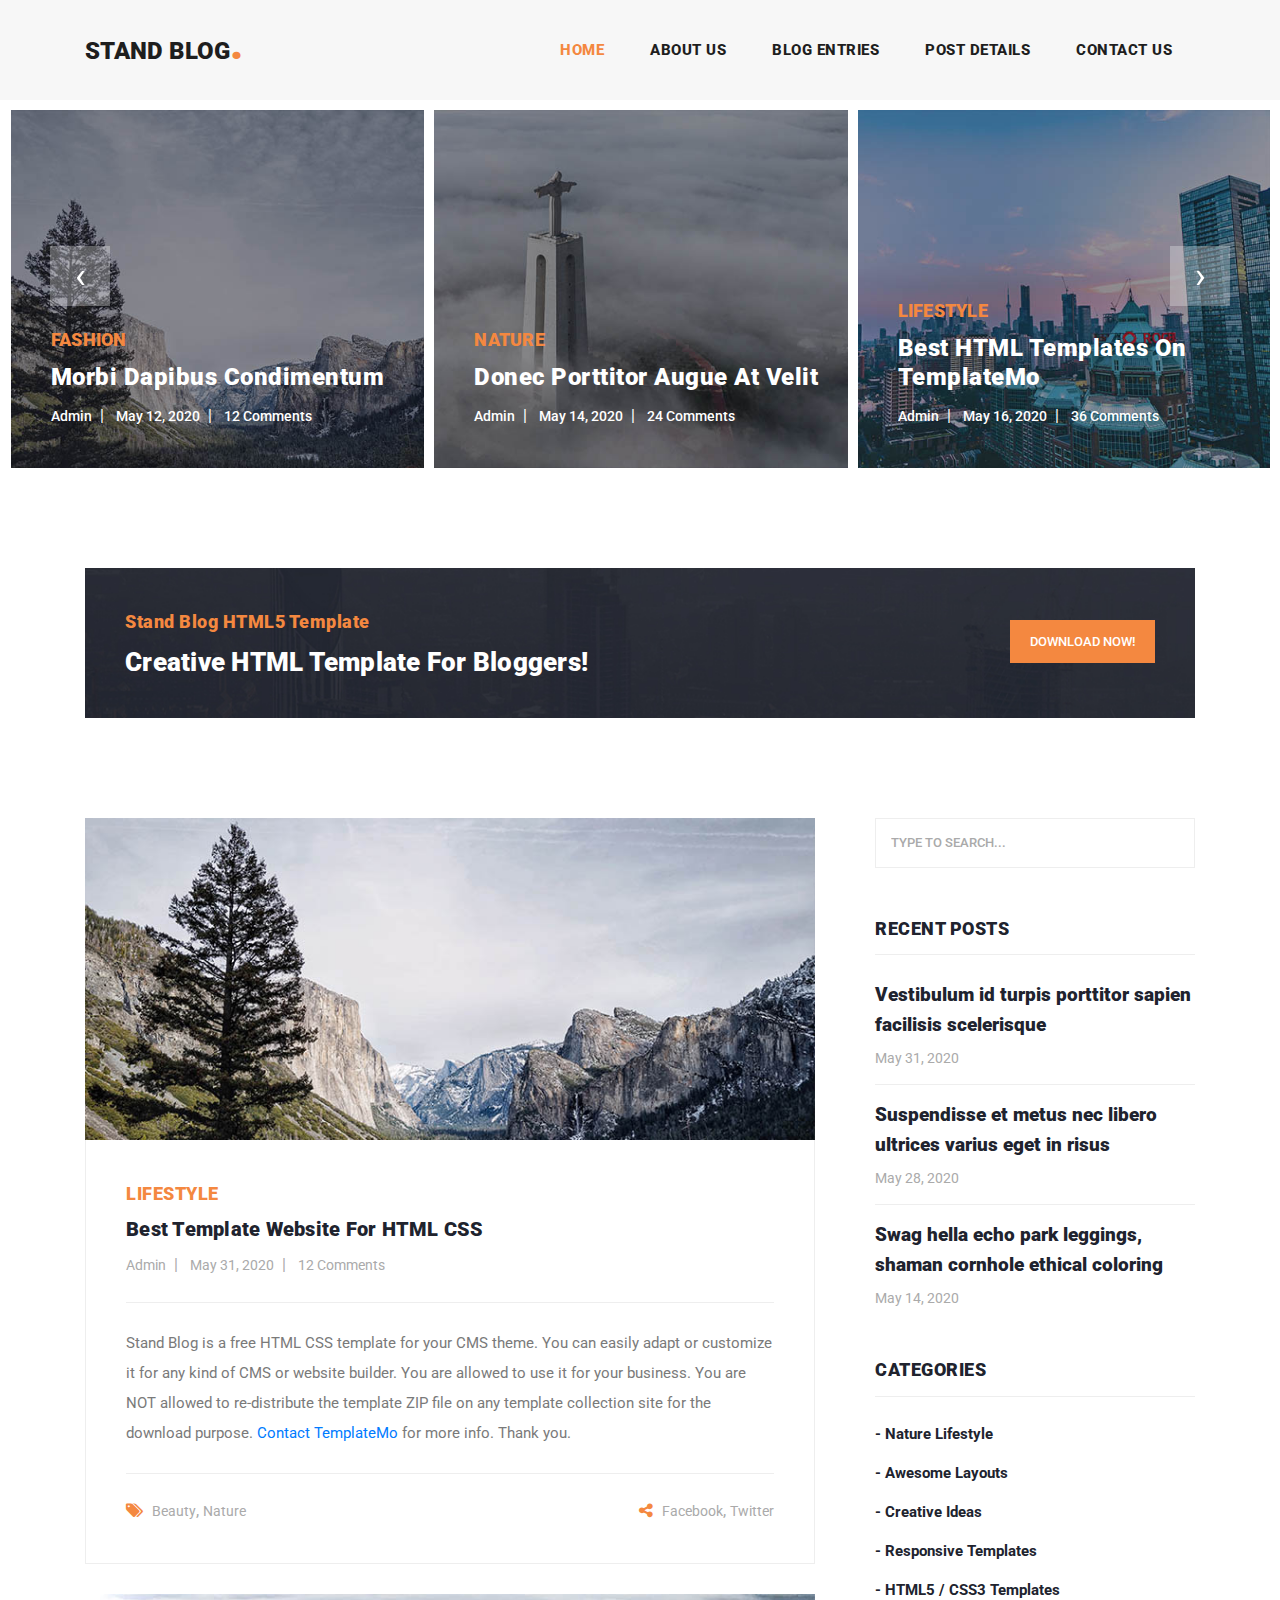
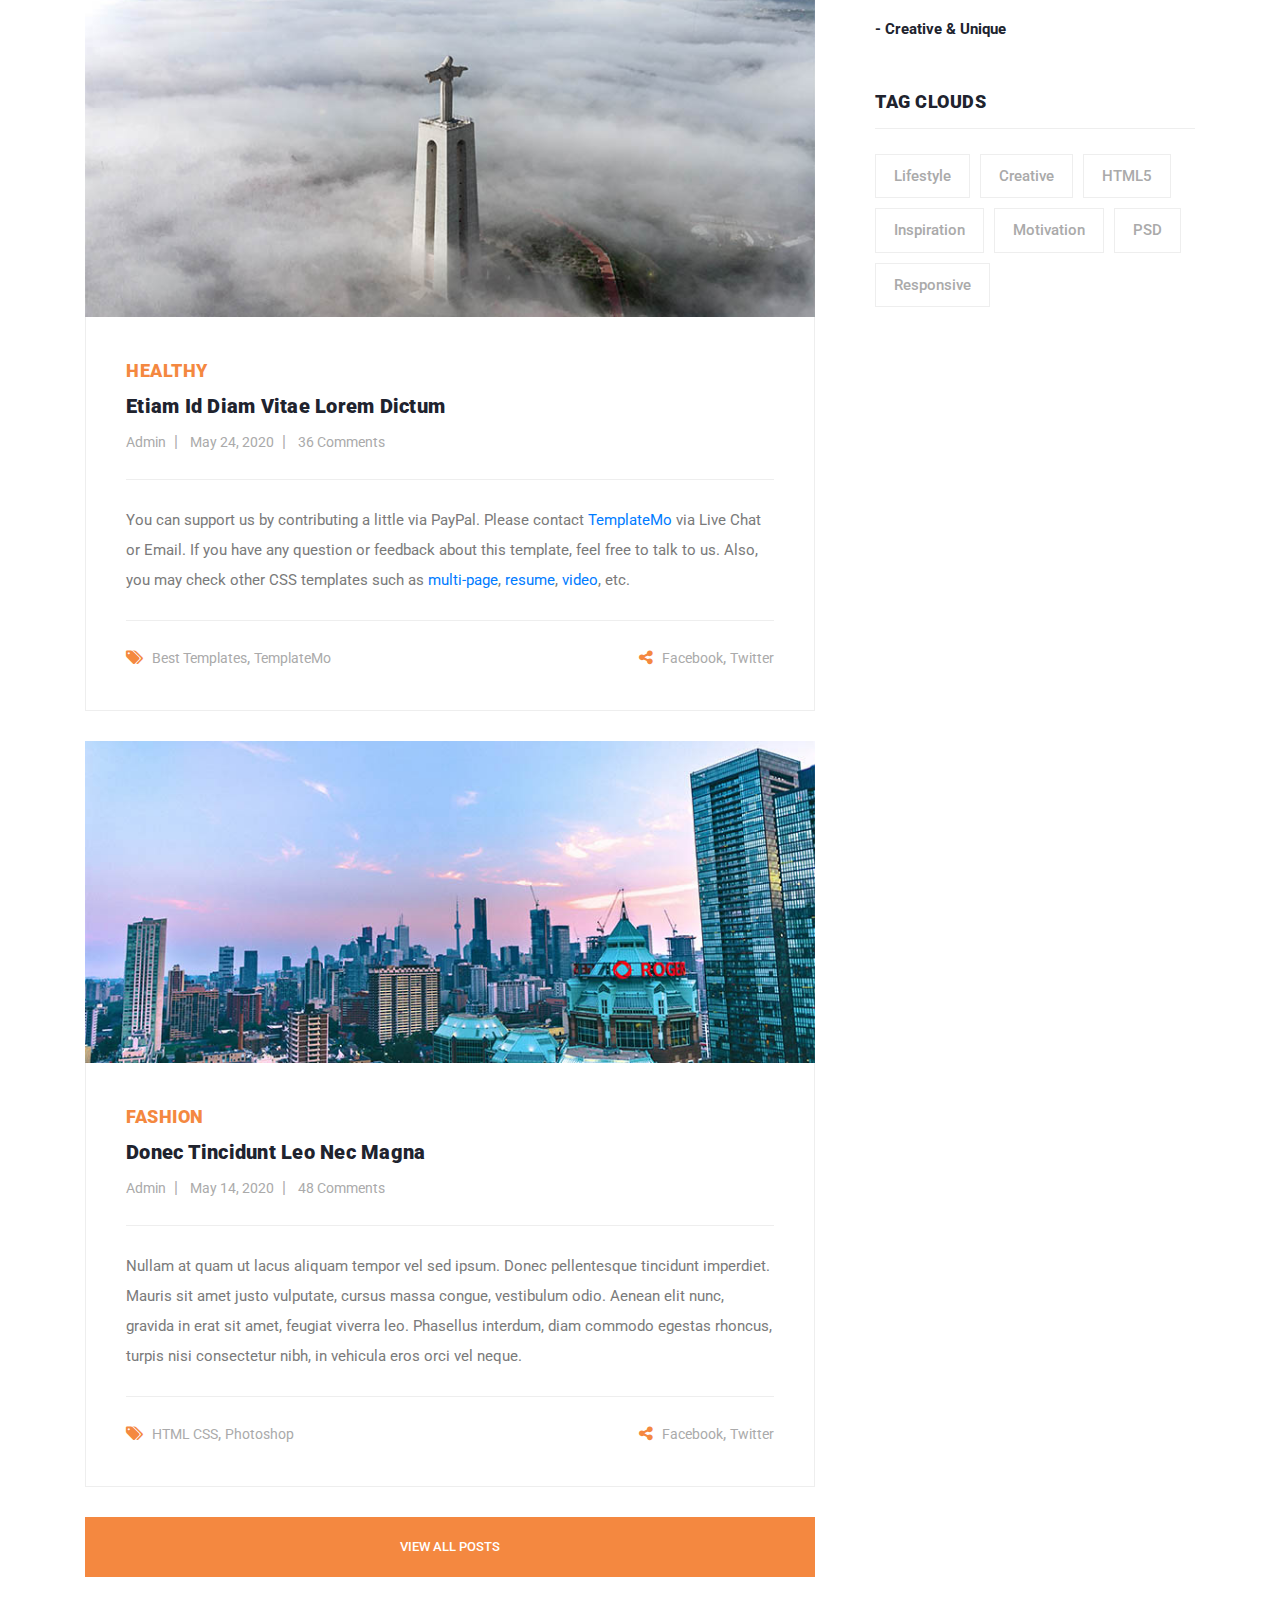
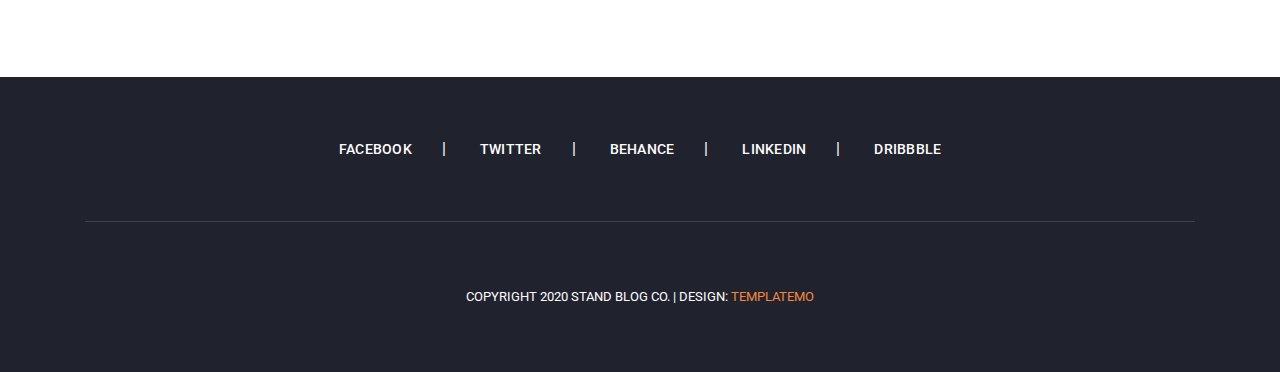
==== index.html @ 7b165187 "templates de base" ====
<!DOCTYPE html>
<html lang="en">

  <head>

    <meta charset="utf-8">
    <meta name="viewport" content="width=device-width, initial-scale=1, shrink-to-fit=no">
    <meta name="description" content="">
    <meta name="author" content="TemplateMo">
    <link href="https://fonts.googleapis.com/css?family=Roboto:100,100i,300,300i,400,400i,500,500i,700,700i,900,900i&display=swap" rel="stylesheet">

    <title>Stand CSS Blog by TemplateMo</title>

    <!-- Bootstrap core CSS -->
    <link href="vendor/bootstrap/css/bootstrap.min.css" rel="stylesheet">


    <!-- Additional CSS Files -->
    <link rel="stylesheet" href="assets/css/fontawesome.css">
    <link rel="stylesheet" href="assets/css/templatemo-stand-blog.css">
    <link rel="stylesheet" href="assets/css/owl.css">
<!--

TemplateMo 551 Stand Blog

https://templatemo.com/tm-551-stand-blog

-->
  </head>

  <body>

    <!-- ***** Preloader Start ***** -->
    <div id="preloader">
        <div class="jumper">
            <div></div>
            <div></div>
            <div></div>
        </div>
    </div>  
    <!-- ***** Preloader End ***** -->

    <!-- Header -->
    <header class="">
      <nav class="navbar navbar-expand-lg">
        <div class="container">
          <a class="navbar-brand" href="index.html"><h2>Stand Blog<em>.</em></h2></a>
          <button class="navbar-toggler" type="button" data-toggle="collapse" data-target="#navbarResponsive" aria-controls="navbarResponsive" aria-expanded="false" aria-label="Toggle navigation">
            <span class="navbar-toggler-icon"></span>
          </button>
          <div class="collapse navbar-collapse" id="navbarResponsive">
            <ul class="navbar-nav ml-auto">
              <li class="nav-item active">
                <a class="nav-link" href="index.html">Home
                  <span class="sr-only">(current)</span>
                </a>
              </li> 
              <li class="nav-item">
                <a class="nav-link" href="about.html">About Us</a>
              </li>
              <li class="nav-item">
                <a class="nav-link" href="blog.html">Blog Entries</a>
              </li>
              <li class="nav-item">
                <a class="nav-link" href="post-details.html">Post Details</a>
              </li>
              <li class="nav-item">
                <a class="nav-link" href="contact.html">Contact Us</a>
              </li>
            </ul>
          </div>
        </div>
      </nav>
    </header>

    <!-- Page Content -->
    <!-- Banner Starts Here -->
    <div class="main-banner header-text">
      <div class="container-fluid">
        <div class="owl-banner owl-carousel">
          <div class="item">
            <img src="assets/images/banner-item-01.jpg" alt="">
            <div class="item-content">
              <div class="main-content">
                <div class="meta-category">
                  <span>Fashion</span>
                </div>
                <a href="post-details.html"><h4>Morbi dapibus condimentum</h4></a>
                <ul class="post-info">
                  <li><a href="#">Admin</a></li>
                  <li><a href="#">May 12, 2020</a></li>
                  <li><a href="#">12 Comments</a></li>
                </ul>
              </div>
            </div>
          </div>
          <div class="item">
            <img src="assets/images/banner-item-02.jpg" alt="">
            <div class="item-content">
              <div class="main-content">
                <div class="meta-category">
                  <span>Nature</span>
                </div>
                <a href="post-details.html"><h4>Donec porttitor augue at velit</h4></a>
                <ul class="post-info">
                  <li><a href="#">Admin</a></li>
                  <li><a href="#">May 14, 2020</a></li>
                  <li><a href="#">24 Comments</a></li>
                </ul>
              </div>
            </div>
          </div>
          <div class="item">
            <img src="assets/images/banner-item-03.jpg" alt="">
            <div class="item-content">
              <div class="main-content">
                <div class="meta-category">
                  <span>Lifestyle</span>
                </div>
                <a href="post-details.html"><h4>Best HTML Templates on TemplateMo</h4></a>
                <ul class="post-info">
                  <li><a href="#">Admin</a></li>
                  <li><a href="#">May 16, 2020</a></li>
                  <li><a href="#">36 Comments</a></li>
                </ul>
              </div>
            </div>
          </div>
          <div class="item">
            <img src="assets/images/banner-item-04.jpg" alt="">
            <div class="item-content">
              <div class="main-content">
                <div class="meta-category">
                  <span>Fashion</span>
                </div>
                <a href="post-details.html"><h4>Responsive and Mobile Ready Layouts</h4></a>
                <ul class="post-info">
                  <li><a href="#">Admin</a></li>
                  <li><a href="#">May 18, 2020</a></li>
                  <li><a href="#">48 Comments</a></li>
                </ul>
              </div>
            </div>
          </div>
          <div class="item">
            <img src="assets/images/banner-item-05.jpg" alt="">
            <div class="item-content">
              <div class="main-content">
                <div class="meta-category">
                  <span>Nature</span>
                </div>
                <a href="post-details.html"><h4>Cras congue sed augue id ullamcorper</h4></a>
                <ul class="post-info">
                  <li><a href="#">Admin</a></li>
                  <li><a href="#">May 24, 2020</a></li>
                  <li><a href="#">64 Comments</a></li>
                </ul>
              </div>
            </div>
          </div>
          <div class="item">
            <img src="assets/images/banner-item-06.jpg" alt="">
            <div class="item-content">
              <div class="main-content">
                <div class="meta-category">
                  <span>Lifestyle</span>
                </div>
                <a href="post-details.html"><h4>Suspendisse nec aliquet ligula</h4></a>
                <ul class="post-info">
                  <li><a href="#">Admin</a></li>
                  <li><a href="#">May 26, 2020</a></li>
                  <li><a href="#">72 Comments</a></li>
                </ul>
              </div>
            </div>
          </div>
        </div>
      </div>
    </div>
    <!-- Banner Ends Here -->

    <section class="call-to-action">
      <div class="container">
        <div class="row">
          <div class="col-lg-12">
            <div class="main-content">
              <div class="row">
                <div class="col-lg-8">
                  <span>Stand Blog HTML5 Template</span>
                  <h4>Creative HTML Template For Bloggers!</h4>
                </div>
                <div class="col-lg-4">
                  <div class="main-button">
                    <a rel="nofollow" href="https://templatemo.com/tm-551-stand-blog" target="_parent">Download Now!</a>
                  </div>
                </div>
              </div>
            </div>
          </div>
        </div>
      </div>
    </section>


    <section class="blog-posts">
      <div class="container">
        <div class="row">
          <div class="col-lg-8">
            <div class="all-blog-posts">
              <div class="row">
                <div class="col-lg-12">
                  <div class="blog-post">
                    <div class="blog-thumb">
                      <img src="assets/images/blog-post-01.jpg" alt="">
                    </div>
                    <div class="down-content">
                      <span>Lifestyle</span>
                      <a href="post-details.html"><h4>Best Template Website for HTML CSS</h4></a>
                      <ul class="post-info">
                        <li><a href="#">Admin</a></li>
                        <li><a href="#">May 31, 2020</a></li>
                        <li><a href="#">12 Comments</a></li>
                      </ul>
                      <p>Stand Blog is a free HTML CSS template for your CMS theme. You can easily adapt or customize it for any kind of CMS or website builder. You are allowed to use it for your business. You are NOT allowed to re-distribute the template ZIP file on any template collection site for the download purpose. <a rel="nofollow" href="https://templatemo.com/contact" target="_parent">Contact TemplateMo</a> for more info. Thank you.</p>
                      <div class="post-options">
                        <div class="row">
                          <div class="col-6">
                            <ul class="post-tags">
                              <li><i class="fa fa-tags"></i></li>
                              <li><a href="#">Beauty</a>,</li>
                              <li><a href="#">Nature</a></li>
                            </ul>
                          </div>
                          <div class="col-6">
                            <ul class="post-share">
                              <li><i class="fa fa-share-alt"></i></li>
                              <li><a href="#">Facebook</a>,</li>
                              <li><a href="#"> Twitter</a></li>
                            </ul>
                          </div>
                        </div>
                      </div>
                    </div>
                  </div>
                </div>
                <div class="col-lg-12">
                  <div class="blog-post">
                    <div class="blog-thumb">
                      <img src="assets/images/blog-post-02.jpg" alt="">
                    </div>
                    <div class="down-content">
                      <span>Healthy</span>
                      <a href="post-details.html"><h4>Etiam id diam vitae lorem dictum</h4></a>
                      <ul class="post-info">
                        <li><a href="#">Admin</a></li>
                        <li><a href="#">May 24, 2020</a></li>
                        <li><a href="#">36 Comments</a></li>
                      </ul>
                      <p>You can support us by contributing a little via PayPal. Please contact <a rel="nofollow" href="https://templatemo.com/contact" target="_parent">TemplateMo</a> via Live Chat or Email. If you have any question or feedback about this template, feel free to talk to us. Also, you may check other CSS templates such as <a rel="nofollow" href="https://templatemo.com/tag/multi-page" target="_parent">multi-page</a>, <a rel="nofollow" href="https://templatemo.com/tag/resume" target="_parent">resume</a>, <a rel="nofollow" href="https://templatemo.com/tag/video" target="_parent">video</a>, etc.</p>
                      <div class="post-options">
                        <div class="row">
                          <div class="col-6">
                            <ul class="post-tags">
                              <li><i class="fa fa-tags"></i></li>
                              <li><a href="#">Best Templates</a>,</li>
                              <li><a href="#">TemplateMo</a></li>
                            </ul>
                          </div>
                          <div class="col-6">
                            <ul class="post-share">
                              <li><i class="fa fa-share-alt"></i></li>
                              <li><a href="#">Facebook</a>,</li>
                              <li><a href="#">Twitter</a></li>
                            </ul>
                          </div>
                        </div>
                      </div>
                    </div>
                  </div>
                </div>
                <div class="col-lg-12">
                  <div class="blog-post">
                    <div class="blog-thumb">
                      <img src="assets/images/blog-post-03.jpg" alt="">
                    </div>
                    <div class="down-content">
                      <span>Fashion</span>
                      <a href="post-details.html"><h4>Donec tincidunt leo nec magna</h4></a>
                      <ul class="post-info">
                        <li><a href="#">Admin</a></li>
                        <li><a href="#">May 14, 2020</a></li>
                        <li><a href="#">48 Comments</a></li>
                      </ul>
                      <p>Nullam at quam ut lacus aliquam tempor vel sed ipsum. Donec pellentesque tincidunt imperdiet. Mauris sit amet justo vulputate, cursus massa congue, vestibulum odio. Aenean elit nunc, gravida in erat sit amet, feugiat viverra leo. Phasellus interdum, diam commodo egestas rhoncus, turpis nisi consectetur nibh, in vehicula eros orci vel neque.</p>
                      <div class="post-options">
                        <div class="row">
                          <div class="col-6">
                            <ul class="post-tags">
                              <li><i class="fa fa-tags"></i></li>
                              <li><a href="#">HTML CSS</a>,</li>
                              <li><a href="#">Photoshop</a></li>
                            </ul>
                          </div>
                          <div class="col-6">
                            <ul class="post-share">
                              <li><i class="fa fa-share-alt"></i></li>
                              <li><a href="#">Facebook</a>,</li>
                              <li><a href="#">Twitter</a></li>
                            </ul>
                          </div>
                        </div>
                      </div>
                    </div>
                  </div>
                </div>
                <div class="col-lg-12">
                  <div class="main-button">
                    <a href="blog.html">View All Posts</a>
                  </div>
                </div>
              </div>
            </div>
          </div>
          <div class="col-lg-4">
            <div class="sidebar">
              <div class="row">
                <div class="col-lg-12">
                  <div class="sidebar-item search">
                    <form id="search_form" name="gs" method="GET" action="#">
                      <input type="text" name="q" class="searchText" placeholder="type to search..." autocomplete="on">
                    </form>
                  </div>
                </div>
                <div class="col-lg-12">
                  <div class="sidebar-item recent-posts">
                    <div class="sidebar-heading">
                      <h2>Recent Posts</h2>
                    </div>
                    <div class="content">
                      <ul>
                        <li><a href="post-details.html">
                          <h5>Vestibulum id turpis porttitor sapien facilisis scelerisque</h5>
                          <span>May 31, 2020</span>
                        </a></li>
                        <li><a href="post-details.html">
                          <h5>Suspendisse et metus nec libero ultrices varius eget in risus</h5>
                          <span>May 28, 2020</span>
                        </a></li>
                        <li><a href="post-details.html">
                          <h5>Swag hella echo park leggings, shaman cornhole ethical coloring</h5>
                          <span>May 14, 2020</span>
                        </a></li>
                      </ul>
                    </div>
                  </div>
                </div>
                <div class="col-lg-12">
                  <div class="sidebar-item categories">
                    <div class="sidebar-heading">
                      <h2>Categories</h2>
                    </div>
                    <div class="content">
                      <ul>
                        <li><a href="#">- Nature Lifestyle</a></li>
                        <li><a href="#">- Awesome Layouts</a></li>
                        <li><a href="#">- Creative Ideas</a></li>
                        <li><a href="#">- Responsive Templates</a></li>
                        <li><a href="#">- HTML5 / CSS3 Templates</a></li>
                        <li><a href="#">- Creative &amp; Unique</a></li>
                      </ul>
                    </div>
                  </div>
                </div>
                <div class="col-lg-12">
                  <div class="sidebar-item tags">
                    <div class="sidebar-heading">
                      <h2>Tag Clouds</h2>
                    </div>
                    <div class="content">
                      <ul>
                        <li><a href="#">Lifestyle</a></li>
                        <li><a href="#">Creative</a></li>
                        <li><a href="#">HTML5</a></li>
                        <li><a href="#">Inspiration</a></li>
                        <li><a href="#">Motivation</a></li>
                        <li><a href="#">PSD</a></li>
                        <li><a href="#">Responsive</a></li>
                      </ul>
                    </div>
                  </div>
                </div>
              </div>
            </div>
          </div>
        </div>
      </div>
    </section>

    
    <footer>
      <div class="container">
        <div class="row">
          <div class="col-lg-12">
            <ul class="social-icons">
              <li><a href="#">Facebook</a></li>
              <li><a href="#">Twitter</a></li>
              <li><a href="#">Behance</a></li>
              <li><a href="#">Linkedin</a></li>
              <li><a href="#">Dribbble</a></li>
            </ul>
          </div>
          <div class="col-lg-12">
            <div class="copyright-text">
              <p>Copyright 2020 Stand Blog Co.
                    
                 | Design: <a rel="nofollow" href="https://templatemo.com" target="_parent">TemplateMo</a></p>
            </div>
          </div>
        </div>
      </div>
    </footer>

    <!-- Bootstrap core JavaScript -->
    <script src="vendor/jquery/jquery.min.js"></script>
    <script src="vendor/bootstrap/js/bootstrap.bundle.min.js"></script>

    <!-- Additional Scripts -->
    <script src="assets/js/custom.js"></script>
    <script src="assets/js/owl.js"></script>
    <script src="assets/js/slick.js"></script>
    <script src="assets/js/isotope.js"></script>
    <script src="assets/js/accordions.js"></script>

    <script language = "text/Javascript"> 
      cleared[0] = cleared[1] = cleared[2] = 0; //set a cleared flag for each field
      function clearField(t){                   //declaring the array outside of the
      if(! cleared[t.id]){                      // function makes it static and global
          cleared[t.id] = 1;  // you could use true and false, but that's more typing
          t.value='';         // with more chance of typos
          t.style.color='#fff';
          }
      }
    </script>

  </body>
</html>
---- assets/css/templatemo-stand-blog.css ----
/* 

TemplateMo 551 Stand Blog

https://templatemo.com/tm-551-stand-blog

*/

body {
  font-family: 'Roboto', sans-serif;
  overflow-x: hidden;
  text-rendering: optimizeLegibility;
  -webkit-font-smoothing: antialiased;
  -moz-osx-font-smoothing: grayscale;
}
p {
	margin-bottom: 0px;
	font-size: 15px;
	font-weight: 400;
	color: #7a7a7a;
	line-height: 30px;
}
a {
	text-decoration: none!important;
}
ul {
	padding: 0;
	margin: 0;
	list-style: none;
}

h1,h2,h3,h4,h5,h6 {
	margin: 0px;
}

.main-button a {
	display: inline-block;
	background-color: #f48840;
	color: #fff;
	font-size: 13px;
	font-weight: 500;
	padding: 12px 20px;
	text-transform: uppercase;
	transition: all .3s;
}

.main-button a:hover {
	background-color: #fb9857;
}

.heading-page {
	padding-top: 110px;
}

.page-heading {
	margin: 0px 10px;
	padding: 120px 0px;
	text-align: left;
	background-position: center center;
	background-repeat: no-repeat;
	background-size: cover;
	background-image: url(../images/heading-bg.jpg);
}

.page-heading .text-content h4 {
	color: #f48840;
	font-size: 18px;
	text-transform: uppercase;
	font-weight: 900;
	letter-spacing: 0.5px;
	margin-bottom: 15px;
}

.page-heading .text-content h2 {
	color: #fff;
	font-size: 36px;
	font-weight: 700;
	text-transform: uppercase;
	letter-spacing: 0.5px;
}

#preloader {
  overflow: hidden;
  background: #f48840;
  left: 0;
  right: 0;
  top: 0;
  bottom: 0;
  position: fixed;
  z-index: 9999999;
  color: #fff;
}

#preloader .jumper {
  left: 0;
  top: 0;
  right: 0;
  bottom: 0;
  display: block;
  position: absolute;
  margin: auto;
  width: 50px;
  height: 50px;
}

#preloader .jumper > div {
  background-color: #fff;
  width: 10px;
  height: 10px;
  border-radius: 100%;
  -webkit-animation-fill-mode: both;
  animation-fill-mode: both;
  position: absolute;
  opacity: 0;
  width: 50px;
  height: 50px;
  -webkit-animation: jumper 1s 0s linear infinite;
  animation: jumper 1s 0s linear infinite;
}

#preloader .jumper > div:nth-child(2) {
  -webkit-animation-delay: 0.33333s;
  animation-delay: 0.33333s;
}

#preloader .jumper > div:nth-child(3) {
  -webkit-animation-delay: 0.66666s;
  animation-delay: 0.66666s;
}

@-webkit-keyframes jumper {
  0% {
    opacity: 0;
    -webkit-transform: scale(0);
    transform: scale(0);
  }
  5% {
    opacity: 1;
  }
  100% {
    -webkit-transform: scale(1);
    transform: scale(1);
    opacity: 0;
  }
}

@keyframes jumper {
  0% {
    opacity: 0;
    -webkit-transform: scale(0);
    transform: scale(0);
  }
  5% {
    opacity: 1;
  }
  100% {
    opacity: 0;
  }
}


/* Header Style */
header {
	position: absolute;
	z-index: 99999;
	width: 100%;
	height: 100px;
	background-color: #f7f7f7;
	-webkit-transition: all 0.3s ease-in-out 0s;
    -moz-transition: all 0.3s ease-in-out 0s;
    -o-transition: all 0.3s ease-in-out 0s;
    transition: all 0.3s ease-in-out 0s;
}
header .navbar {
	padding: 25px 0px;
}
.background-header .navbar {
	padding: 17px 0px;
}
.background-header {
	top: 0;
	height: 80px;
	position: fixed;
	box-shadow: 0px 1px 10px rgba(0,0,0,0.1);
}
.background-header .navbar-brand h2 {
	color: #121212!important;
}
.background-header .navbar-nav a.nav-link {
	color: #1e1e1e!important;
}
.background-header .navbar-nav .nav-link:hover,
.background-header .navbar-nav .active>.nav-link,
.background-header .navbar-nav .nav-link.active,
.background-header .navbar-nav .nav-link.show,
.background-header .navbar-nav .show>.nav-link {
	color: #f48840!important;
}
.navbar .navbar-brand {
	float: 	left;
	margin-top: -12px;
	outline: none;
}
.navbar .navbar-brand h2 {
	color: #1e1e1e;
	text-transform: uppercase;
	font-size: 24px;
	font-weight: 900;
	-webkit-transition: all .3s ease 0s;
    -moz-transition: all .3s ease 0s;
    -o-transition: all .3s ease 0s;
    transition: all .3s ease 0s;
}
.navbar .navbar-brand h2 em {
	font-size: 44px;
	font-style: normal;
	color: #f48840;
}
#navbarResponsive {
	z-index: 999;
}
.navbar-collapse {
	text-align: center;
}
.navbar .navbar-nav .nav-item {
	margin: 0px 15px;
}
.navbar .navbar-nav a.nav-link {
	text-transform: capitalize;
	font-size: 15px;
	font-weight: 800;
	text-transform: uppercase;
	letter-spacing: 0.5px;
	color: #1e1e1e;
	transition: all 0.3s;
}
.navbar .navbar-nav .nav-link:hover,
.navbar .navbar-nav .active>.nav-link,
.navbar .navbar-nav .nav-link.active,
.navbar .navbar-nav .nav-link.show,
.navbar .navbar-nav .show>.nav-link {
	color: #f48840;
}
.navbar .navbar-toggler-icon {
	background-image: none;
}
.navbar .navbar-toggler {
	border-color: #fff;
	background-color: #f48840;	
	height: 46px;
	outline: none;
	border-radius: 0px;
	position: absolute;
	right: 30px;
	top: 25px;
}
.navbar .navbar-toggler-icon:after {
	content: '\f0c9';
	color: #fff;
	font-size: 18px;
	line-height: 30px;
	font-family: 'FontAwesome';
}



/* Banner Style */
.main-banner .container-fluid {
	padding: 0px 10px;
	margin-bottom: -24px;
}
.owl-banner {
	padding-top: 110px;
}

.owl-banner .item {
	position: relative;
}

.owl-banner .item .item-content {
	position: absolute;
	bottom: 40px;
	left: 40px;
}

.owl-banner .item .item-content .meta-category span {
	color: #f48840;
	font-size: 18px;
	text-transform: uppercase;
	font-weight: 900;
	letter-spacing: 0.25px;
}

.owl-banner .item .item-content h4 {
	font-size: 24px;
	font-weight: 900;
	color: #fff;
	letter-spacing: 0.5px;
	text-transform: capitalize;
	margin: 10px 0px 12px 0px;
}

.owl-banner .item .item-content ul li {
	display: inline-block;
	margin-right: 8px;
}

.owl-banner .item .item-content ul li:after {
	content: '|';
	color: #fff;
	margin-left: 8px;
}

.owl-banner .item .item-content ul li:last-child::after {
	display: none;
}

.owl-banner .item .item-content ul li a {
	font-size: 14px;
	color: #fff;
	font-weight: 500;
	transition: all .3s;
}

.owl-banner .item .item-content ul li a:hover {
	color: #f48840;
}

.owl-banner .owl-nav {
	position: absolute;
	top: 50%;
	width: 100%;
}

.owl-banner .owl-nav .owl-prev {
	position: absolute;
	left: 40px;
}

.owl-banner .owl-nav .owl-next {
	position: absolute;
	right: 40px;
}

.owl-banner .owl-nav button {
	outline: none;
}

.owl-banner .owl-nav button span {
	color: #fff;
	font-size: 36px;
	width: 60px;
	height: 60px;
	display: inline-block;
	text-align: center;
	line-height: 60px;
	background-color: rgba(250,250,250,0.3);
}


/* Call To Action */

.call-to-action {
	margin-top: 100px;
}

.call-to-action .main-content {
	padding: 40px;
	background-image: url(../images/cta-bg.jpg);
	background-position: center center;
	background-repeat: no-repeat;
	background-size: cover;
}

.call-to-action .main-content span {
	color: #f48840;
	font-size: 18px;
	font-weight: 900;
	letter-spacing: 0.5px;
}

.call-to-action .main-content h4 {
	margin-bottom: 0px;
	margin-top: 12px;
	color: #fff;
	font-size: 26px;
	font-weight: 900;
	letter-spacing: 0.25px;
}

.call-to-action .main-content .main-button {
	text-align: right;
	margin-top: 12px;
}



/* Blog Posts */

.blog-posts {
	margin-top: 100px;
}

.blog-posts .blog-post {
	margin-bottom: 30px;
}

.blog-posts .blog-thumb img {
	width: 100%;
	overflow: hidden;
}

.blog-posts .down-content {
	padding: 40px;
	border-right: 1px solid #eee;
	border-left: 1px solid #eee;
	border-bottom: 1px solid #eee;
}

.blog-posts .down-content span {
	font-size: 18px;
	text-transform: uppercase;
	letter-spacing: 0.5px;
	font-weight: 900;
	color: #f48840;
}

.blog-posts .down-content h4 {
	font-size: 24px;
	text-transform: capitalize;
	letter-spacing: 0.5px;
	font-weight: 900;
	color: #20232e;
	margin: 10px 0px 12px 0px;
}

.blog-posts .down-content ul.post-info li {
	display: inline-block;
	margin-right: 8px;
}

.blog-posts .down-content ul.post-info li:after {
	content: '|';
	color: #aaa;
	margin-left: 8px;
}

.blog-posts .down-content h4 {
	font-size: 20px;
	letter-spacing: 0.25px;
}

.grid-system .down-content ul.post-info li {
	margin-right: 3px;
}

.grid-system .down-content ul.post-info li:after {
	margin-left: 5px;
}

.blog-posts .down-content ul.post-info li:last-child::after {
	display: none;
}

.blog-posts .down-content ul.post-info li a {
	font-size: 14px;
	color: #aaa;
	font-weight: 400;
	transition: all .3s;
}

.blog-posts .down-content ul.post-info li a:hover {
	color: #f48840;
}

.blog-posts .down-content p {
	padding: 25px 0px;
	margin: 25px 0px;
	border-top: 1px solid #eee;
	border-bottom: 1px solid #eee;
}

.blog-posts .down-content ul.post-share {
	text-align: right;
}

.blog-posts .down-content ul.post-tags li,
.blog-posts .down-content ul.post-share li {
	display: inline-block;
}

.blog-posts .down-content ul.post-tags li:first-child i,
.blog-posts .down-content ul.post-share li:first-child i {
	color: #f48840;
	margin-right: 5px;
}

.blog-posts .down-content ul.post-tags li,
.blog-posts .down-content ul.post-share li {
	color: #aaa;
}

.blog-posts .down-content ul.post-tags li a,
.blog-posts .down-content ul.post-share li a {
	font-size: 14px;
	color: #aaa;
	font-weight: 400;
	transition: all .3s;
}

.blog-posts .down-content ul.post-tags li a:hover,
.blog-posts .down-content ul.post-share li a:hover {
	color: #f48840;
}

.blog-posts .main-button a {
	height: 60px;
	line-height: 60px;
	padding: 0px;
	width: 100%;
	text-align: center;
}

ul.page-numbers {
	text-align: center;
}

ul.page-numbers li {
	display: inline-block;
	margin: 0px 5px;
}

ul.page-numbers li a {
	width: 50px;
	height: 50px;
	display: inline-block;
	text-align: center;
	line-height: 50px;
	font-size: 15px;
	color: #7a7a7a;
	border: 1px solid #eee;
	font-weight: 500;
	transition: all 0.3s;
}

ul.page-numbers li.active a {
	background-color: #f48840;
	border-color: #f48840;
	color: #fff;
}

ul.page-numbers li a:hover {
	color: #f48840;
}

.blog-posts .sidebar-heading h2 {
	font-size: 18px;
	text-transform: uppercase;
	font-weight: 900;
	letter-spacing: 0.5px;
	color: #20232e;
	border-bottom: 1px solid #eee;
	padding-bottom: 15px;
	margin-bottom: 25px;
}

.blog-posts .comments {
	margin-top: 30px;
}

.blog-posts .comments ul li {
	display: inline-block;
	margin-bottom: 20px;
	padding-bottom: 20px;
	border-bottom: 1px solid #eee;
}

.blog-posts .comments ul li.replied {
	padding-left: 130px;
}

.blog-posts .comments ul li:last-child {
	margin-bottom: 0px;
	padding-bottom: 0px;
	border-bottom: none;
}

.blog-posts .comments ul li .author-thumb {
	display: inline;
	float: left;
}

.blog-posts .comments ul li .author-thumb img {
	max-width: 100px;
	display: inline;
}

.blog-posts .comments ul li .right-content {
	margin-left: 130px;
}

.blog-posts .comments ul li .right-content h4 {
	color: #20232e;
	font-size: 19px;
	font-weight: 900;
	letter-spacing: 0.5px;
}

.blog-posts .comments ul li .right-content h4 span {
	font-size: 14px;
    color: #aaa;
	font-weight: 400;
	letter-spacing: 0.25px;
	margin-left: 20px;
}

.blog-posts .submit-comment {
	margin-top: 60px;
}

.blog-posts .submit-comment input {
	width: 100%;
	height: 46px;
	border: 1px solid #eee;
	font-size: 13px;
	text-transform: uppercase;
	font-weight: 500;
	color: #7a7a7a;
	outline: none;
	padding: 0px 15px;
	margin-bottom: 30px;
}

.blog-posts .submit-comment textarea {
	width: 100%;
	height: 46px;
	border: 1px solid #eee;
	font-size: 13px;
	text-transform: uppercase;
	font-weight: 500;
	color: #7a7a7a;
	outline: none;
	padding: 10px 15px;
	margin-bottom: 30px;
	height: 180px;
	max-height: 220px;
	max-width: 100%;
	min-width: 160px;
}

.blog-posts .submit-comment input::placeholder,
.blog-posts .submit-comment textarea::placeholder {
	color: #aaa;
}

.blog-posts .submit-comment button {
	display: inline-block;
	background-color: #f48840;
	color: #fff;
	font-size: 13px;
	font-weight: 500;
	padding: 12px 20px;
	text-transform: uppercase;
	transition: all .3s;
	border: none;
	outline: none;
}

.blog-posts .submit-comment button:hover {
	background-color: #fb9857;
}

/* Sidebar */

.sidebar {
	margin-left: 30px;
}

.sidebar .sidebar-item {
	margin-top: 50px;
}

.sidebar .search {
	margin-top: 0px;
}

.sidebar .sidebar-heading h2 {
	font-size: 18px;
	text-transform: uppercase;
	font-weight: 900;
	letter-spacing: 0.5px;
	color: #20232e;
	border-bottom: 1px solid #eee;
	padding-bottom: 15px;
	margin-bottom: 25px;
}

.sidebar .search input {
	width: 100%;
	height: 50px;
	border: 1px solid #eee;
	font-size: 13px;
	text-transform: uppercase;
	font-weight: 500;
	color: #7a7a7a;
	outline: none;
	padding: 0px 15px;
}

.sidebar .search input::placeholder {
	color: #aaa;
}

.sidebar .recent-posts ul li {
	margin-bottom: 15px;
	padding-bottom: 15px;
	border-bottom: 1px solid #eee;
}

.sidebar .recent-posts ul li:last-child {
	margin-bottom: 0px;
	padding-bottom: 0px;
	border-bottom: none;
}

.sidebar .recent-posts ul li h5 {
	font-size: 19px;
	font-weight: 900;
	color: #20232e;
	line-height: 30px;
	transition: all 0.3s;
}

.sidebar .recent-posts ul li h5:hover {
	color: #f48840;
}

.sidebar .recent-posts ul li span {
	display: block;
	font-size: 14px;
	color: #aaa;
	margin-top: 8px;
}

.sidebar .categories ul li {
	margin-bottom: 15px;
}

.sidebar .categories ul li:last-child {
	margin-bottom: 0px;
}

.sidebar .categories ul li a {
	font-size: 15px;
	font-weight: 700;
	color: #20232e;
	transition: all .3s;
}

.sidebar .categories ul li a:hover {
	color: #f48840;
}

.sidebar .tags ul li {
	margin-right: 6px;
	display: inline-block;
}

.sidebar .tags ul li {
	margin-bottom: 10px;
}

.sidebar .tags ul li a {
	font-size: 15px;
	font-weight: 500;
	color: #aaa;
	display: inline-block;
	border: 1px solid #eee;
	padding: 10px 18px;
	transition: all .3s;
}

.sidebar .tags ul li a:hover {
	background-color: #f48840;
	border-color: #f48840;
	color: #fff;
}


/* Footer */

footer {
	margin-top: 100px;
	text-align: center;
	background-color: #20232e;
	padding: 60px 0px;
}

footer ul.social-icons {
	padding-bottom: 60px;
	margin-bottom: 60px;
	border-bottom: 1px solid rgba(250,250,250,0.15);
}

footer ul.social-icons li {
	display: inline-block;
	margin-right: 30px;
}

footer ul.social-icons li:after {
	content: "|";
	color: #fff;
	margin-left: 30px;
}

footer ul.social-icons li:last-child {
	margin-right: 0px;
}

footer ul.social-icons li:last-child::after {
	display: none;
}

footer ul.social-icons li a {
	font-size: 14px;
	text-transform: uppercase;
	color: #fff;
	font-weight: 500;
	letter-spacing: 0.25px;
	transition: all .3s;
}

footer ul.social-icons li a:hover {
	color: #f48840;
}

footer p {
	font-size: 13px;
	text-transform: uppercase;
	color: #fff;
}

footer p a {
	color: #f48840;
}

footer p a:hover {
	color: #f48840;
}


/* Contact Form */

.contact-us .down-contact,
.contact-us #map {
	margin-top: 80px;
}

.contact-us .sidebar-heading h2 {
	font-size: 18px;
	text-transform: uppercase;
	font-weight: 900;
	letter-spacing: 0.5px;
	color: #20232e;
	border-bottom: 1px solid #eee;
	padding-bottom: 15px;
	margin-bottom: 25px;
}

.contact-us .contact-form input {
	width: 100%;
	height: 46px;
	border: 1px solid #eee;
	font-size: 13px;
	text-transform: uppercase;
	font-weight: 500;
	color: #7a7a7a;
	outline: none;
	padding: 0px 15px;
	margin-bottom: 30px;
}

.contact-us .contact-form textarea {
	width: 100%;
	height: 46px;
	border: 1px solid #eee;
	font-size: 13px;
	text-transform: uppercase;
	font-weight: 500;
	color: #7a7a7a;
	outline: none;
	padding: 10px 15px;
	margin-bottom: 30px;
	height: 180px;
	max-height: 220px;
	max-width: 100%;
	min-width: 160px;
}

.contact-us .contact-form input::placeholder,
.contact-us .contact-form textarea::placeholder {
	color: #aaa;
}

.contact-us .contact-form button {
	display: inline-block;
	background-color: #f48840;
	color: #fff;
	font-size: 13px;
	font-weight: 500;
	padding: 12px 20px;
	text-transform: uppercase;
	transition: all .3s;
	border: none;
	outline: none;
}

.contact-us .contact-form button:hover {
	background-color: #fb9857;
}

.contact-us .contact-information {
	margin-left: 30px;
}

.contact-us .contact-information ul li {
	margin-bottom: 15px;
	padding-bottom: 15px;
	border-bottom: 1px solid #eee;
}

.contact-us .contact-information ul li:last-child {
	margin-bottom: 0px;
	padding-bottom: 0px;
	border-bottom: none;
}

.contact-us .contact-information ul li h5 {
	font-size: 19px;
	font-weight: 900;
	color: #20232e;
	line-height: 30px;
}

.contact-us .contact-information ul li span {
	display: block;
	font-size: 14px;
	color: #aaa;
	margin-top: 8px;
}


/* About Us */

.about-us {
	margin-top: 100px;
	text-align: center;
}

.about-us img {
	width: 100%;
	overflow: hidden;
}

.about-us p {
	margin: 40px 0px;
	border-bottom: 1px solid #eee;
	padding-bottom: 40px;
}

.about-us ul li {
	display: inline-block;
	margin: 0px 5px;
}

.about-us ul li a {
	width: 40px;
	height: 40px;
	text-align: center;
	line-height: 40px;
	display: inline-block;
	background-color: #212931;
	color: #fff;
	border-radius: 50%;
	transition: all .3s;
}

.about-us ul li a:hover {
	background-color: #f48840;
}


/* Responsive Style */
@media (max-width: 1250px) {
	.owl-banner .owl-nav .owl-prev {
		left: 0px;
	}
	.owl-banner .owl-nav .owl-next {
		right: 0px;
	}
	.owl-banner .owl-nav button span {
		width: 35px;
	}
	.owl-banner .item .item-content .meta-category span {
		font-size: 16px;
	}
	.owl-banner .item .item-content h4 {
		font-size: 20px;
	}
}
@media (max-width: 768px) {
	.owl-banner .owl-nav {
		display: none;
	}
}

@media (max-width: 992px) {
	.navbar .navbar-brand {
		position: absolute;
		left: 30px;
		top: 25px;
	}
	.background-header .navbar-brand,
	.background-header .navbar-toggler {
		top: 15px;
	}
	.navbar .navbar-brand {
		width: auto;
	}
	.navbar:after {
		display: none;
	}
	#navbarResponsive {
	    z-index: 99999;
	    position: absolute;
	    top: 80px;
	    left: 0;
	    width: 100%;
	    text-align: center;
	    background-color: #fff;
	    box-shadow: 0px 10px 10px rgba(0,0,0,0.1);
	}
	.navbar .navbar-nav .nav-item {
		border-bottom: 1px solid #eee;
	}
	.navbar .navbar-nav .nav-item:last-child {
		border-bottom: none;
	}
	.navbar .navbar-nav a.nav-link {
		padding: 15px 0px;
		color: #1e1e1e!important;
	}
	.navbar .navbar-nav .nav-link:hover,
	.navbar .navbar-nav .active>.nav-link,
	.navbar .navbar-nav .nav-link.active,
	.navbar .navbar-nav .nav-link.show,
	.navbar .navbar-nav .show>.nav-link {
		color: #f48840!important;
		border-bottom: none!important;
		padding-bottom: 15px;
	}
	.owl-banner .item .item-content .meta-category span {
		font-size: 18px;
	}
	.owl-banner .item .item-content {
		text-align: center;
		width: 80%;
		left: 50%;
		top: 50%;
		bottom: auto;
		transform: translate(-50%,-50%);
	}
	.owl-banner .item .item-content h4 {
		font-size: 24px;
	}
	.call-to-action {
		text-align: center;
	}
	.call-to-action .main-content .main-button {
		text-align: center;
		margin-top: 30px;
	}
	.sidebar {
		margin-left: 0px;
		margin-top: 60px;
		padding-top: 60px;
		border-top: 3px solid #f7f7f7;
	}
	.contact-us .contact-information {
		margin-left: 0px;
		margin-top: 60px;
	}
}
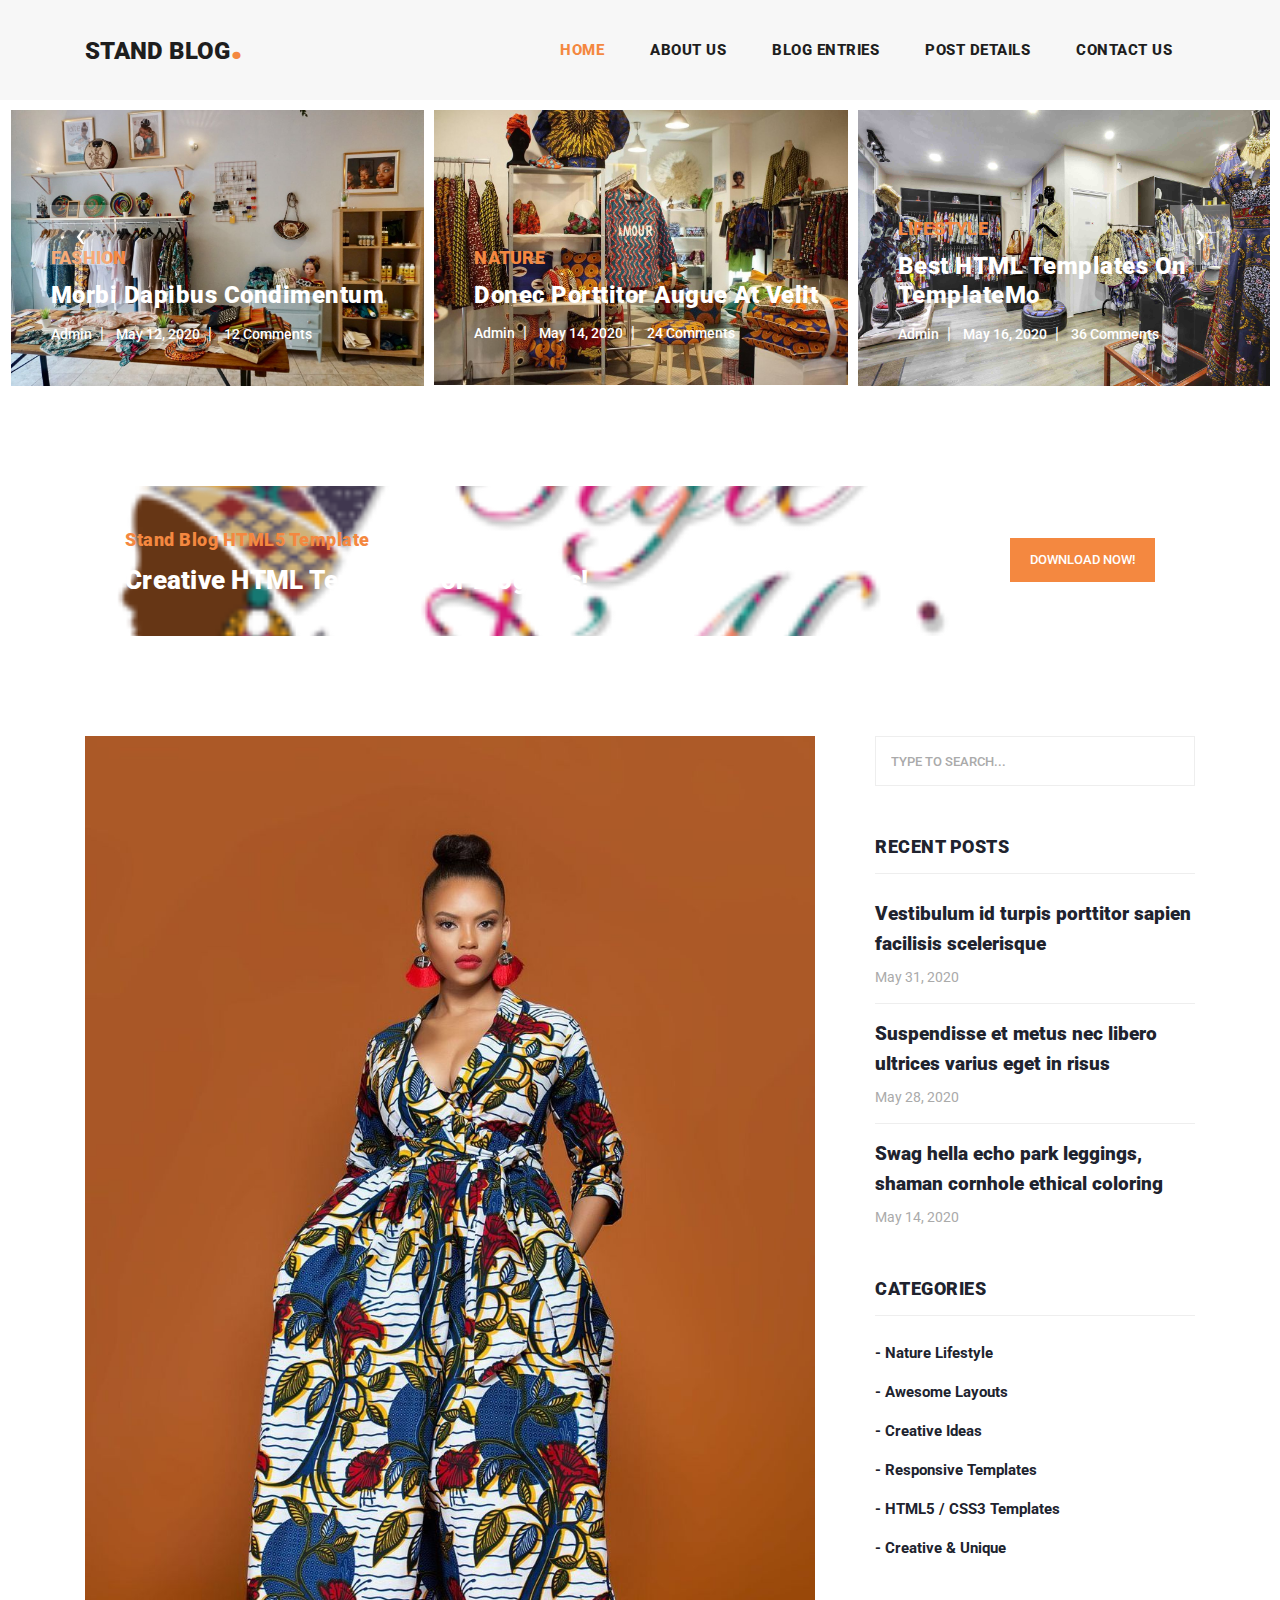
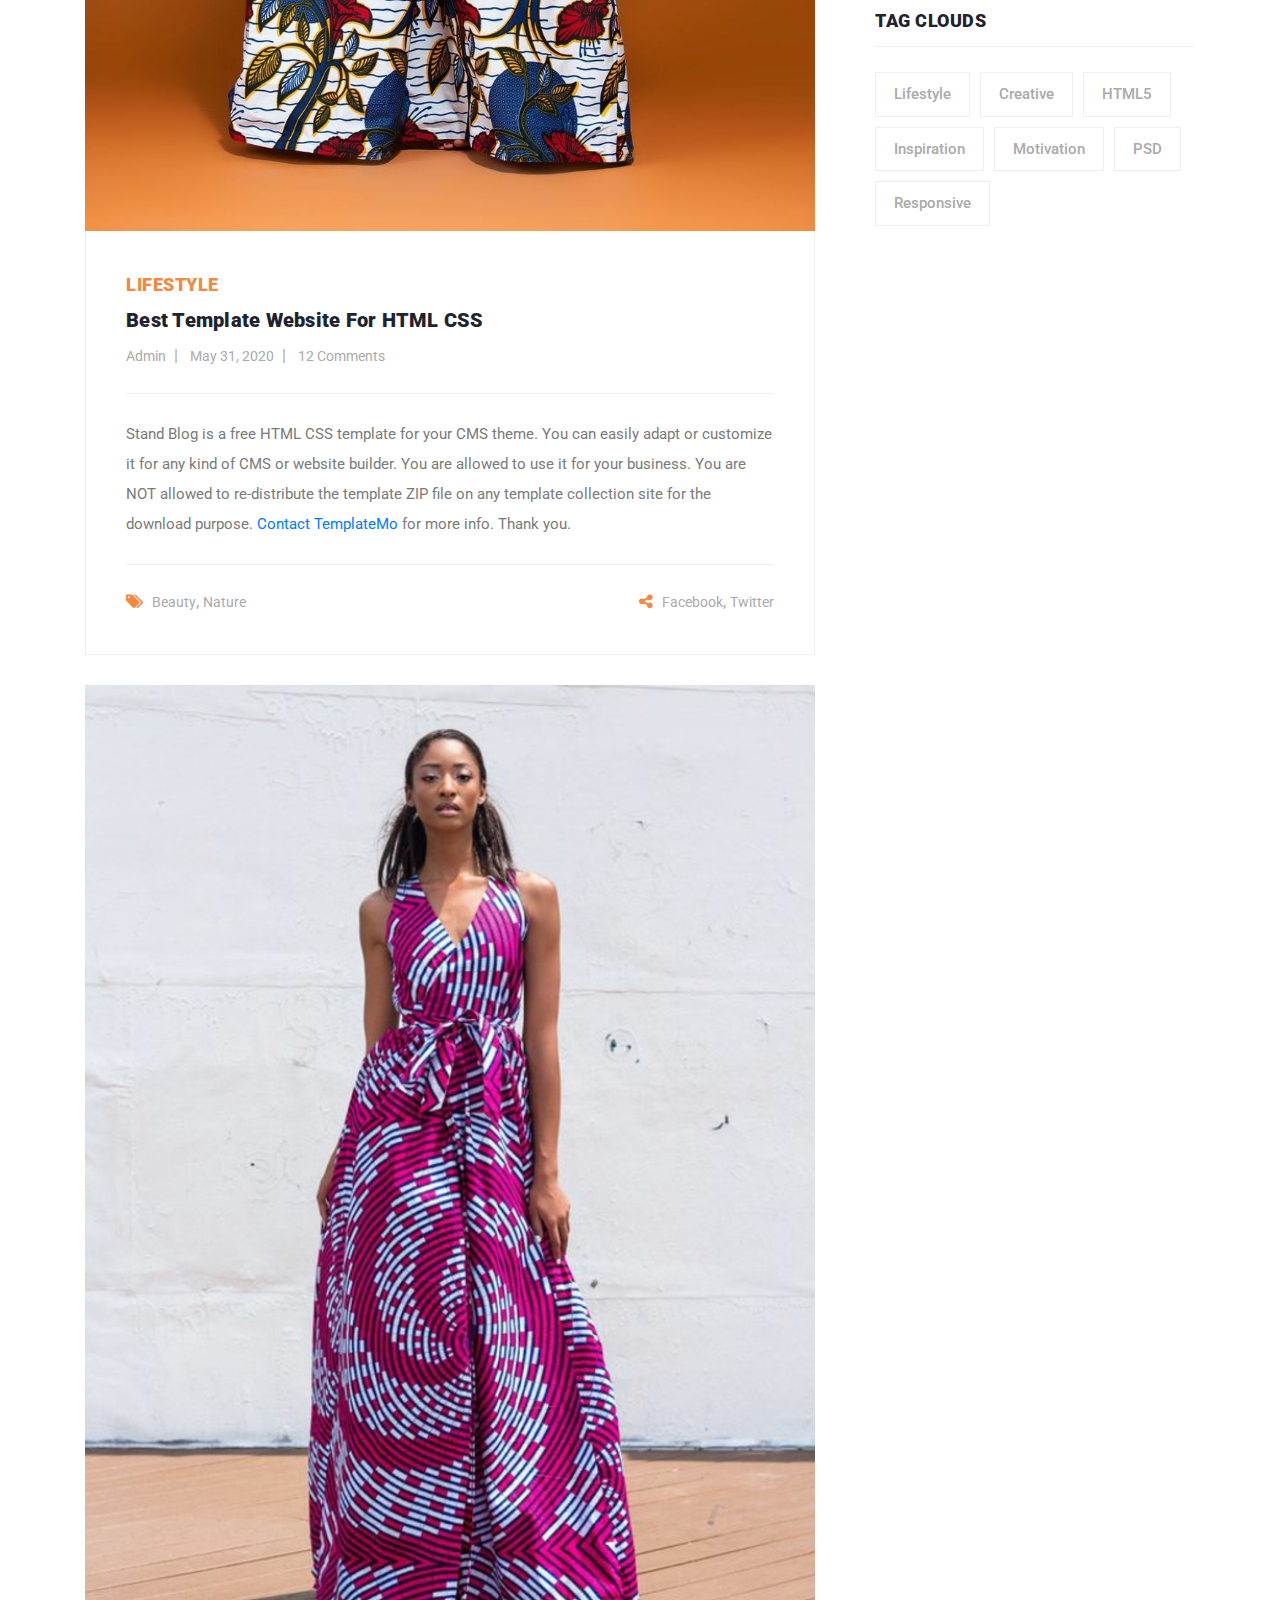
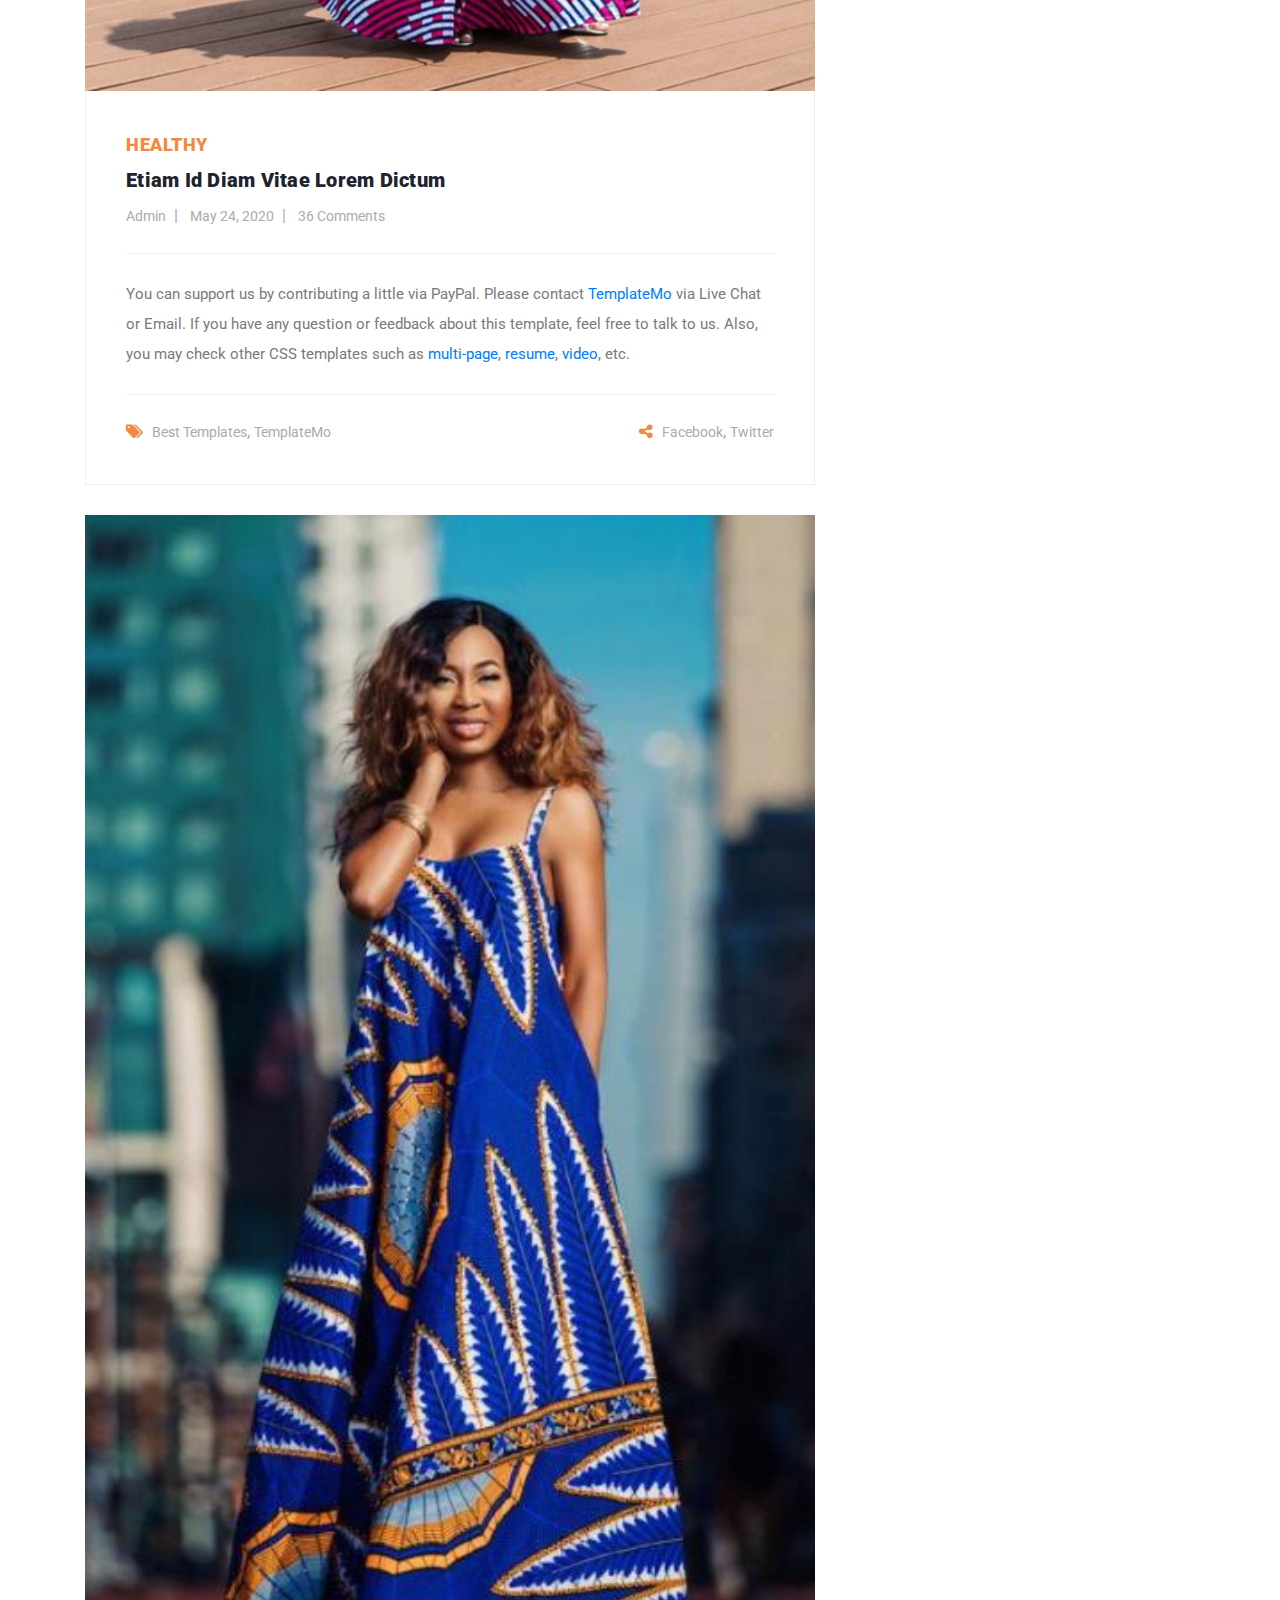
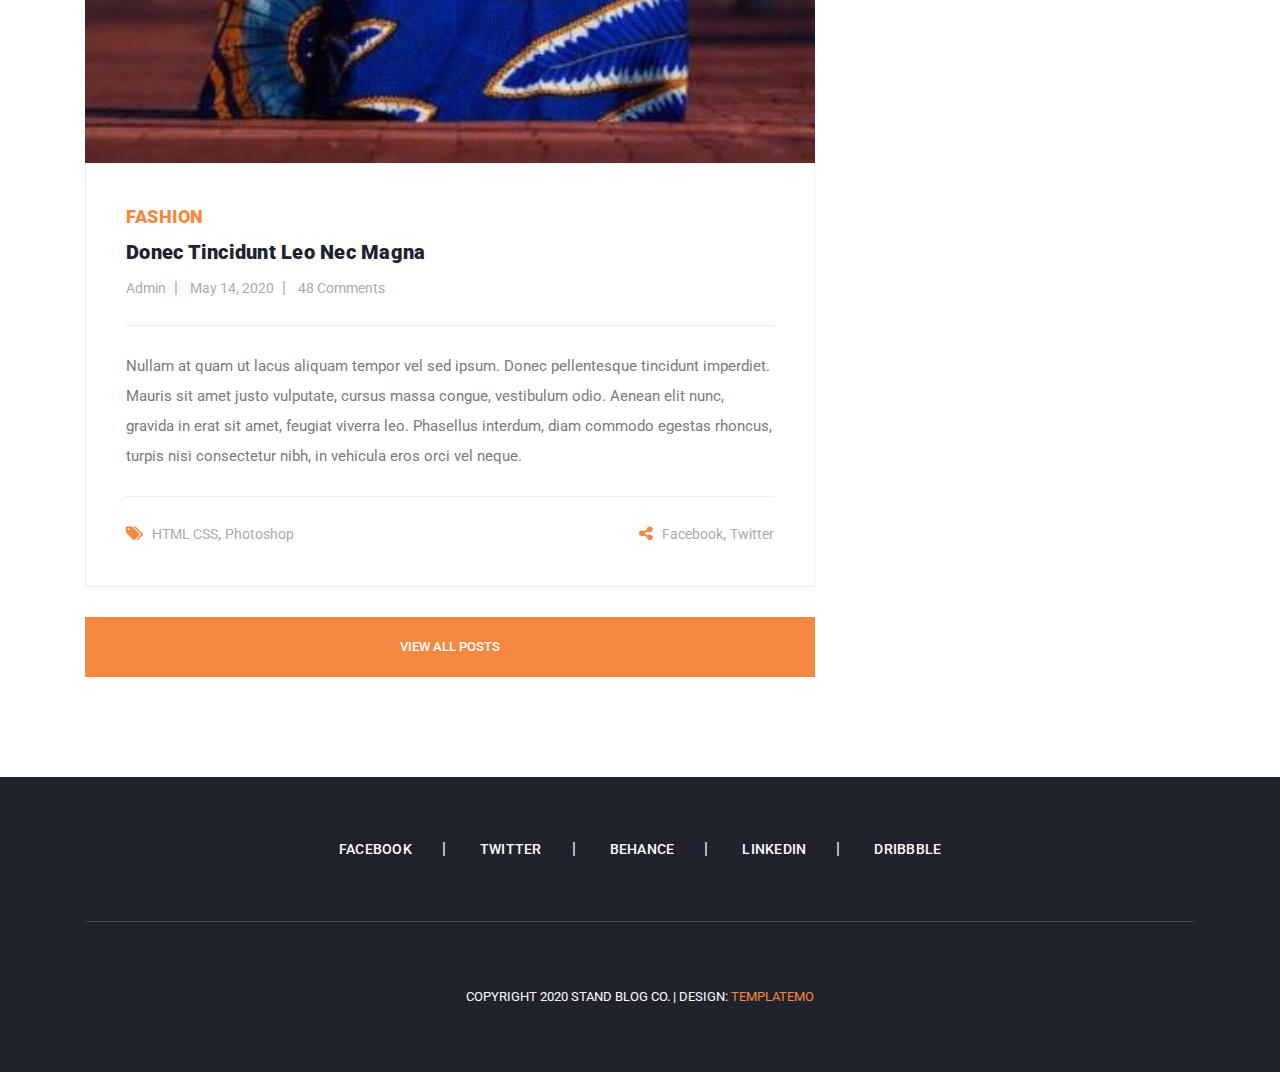
==== commit ec4206fc: "modification images" ====
--- a/index.html
+++ b/index.html
@@ -1,5 +1,5 @@
 <!DOCTYPE html>
-<html lang="en">
+<html lang="fr">
 
   <head>
 
@@ -9,7 +9,7 @@
     <meta name="author" content="TemplateMo">
     <link href="https://fonts.googleapis.com/css?family=Roboto:100,100i,300,300i,400,400i,500,500i,700,700i,900,900i&display=swap" rel="stylesheet">
 
-    <title>Stand CSS Blog by TemplateMo</title>
+    <title>Vetement-zone</title>
 
     <!-- Bootstrap core CSS -->
     <link href="vendor/bootstrap/css/bootstrap.min.css" rel="stylesheet">
@@ -79,7 +79,7 @@
       <div class="container-fluid">
         <div class="owl-banner owl-carousel">
           <div class="item">
-            <img src="assets/images/banner-item-01.jpg" alt="">
+            <img src="assets/images/banner1.jpg" alt="">
             <div class="item-content">
               <div class="main-content">
                 <div class="meta-category">
@@ -95,7 +95,7 @@
             </div>
           </div>
           <div class="item">
-            <img src="assets/images/banner-item-02.jpg" alt="">
+            <img src="assets/images/banner2.jpg" alt="">
             <div class="item-content">
               <div class="main-content">
                 <div class="meta-category">
@@ -111,7 +111,7 @@
             </div>
           </div>
           <div class="item">
-            <img src="assets/images/banner-item-03.jpg" alt="">
+            <img src="assets/images/banner3.jpeg" alt="">
             <div class="item-content">
               <div class="main-content">
                 <div class="meta-category">
@@ -127,7 +127,7 @@
             </div>
           </div>
           <div class="item">
-            <img src="assets/images/banner-item-04.jpg" alt="">
+            <img src="assets/images/banner4.jpg" alt="">
             <div class="item-content">
               <div class="main-content">
                 <div class="meta-category">
@@ -143,7 +143,7 @@
             </div>
           </div>
           <div class="item">
-            <img src="assets/images/banner-item-05.jpg" alt="">
+            <img src="assets/images/banner5.jpg" alt="">
             <div class="item-content">
               <div class="main-content">
                 <div class="meta-category">
@@ -159,7 +159,7 @@
             </div>
           </div>
           <div class="item">
-            <img src="assets/images/banner-item-06.jpg" alt="">
+            <img src="assets/images/banner6.jpg" alt="">
             <div class="item-content">
               <div class="main-content">
                 <div class="meta-category">
@@ -211,7 +211,7 @@
                 <div class="col-lg-12">
                   <div class="blog-post">
                     <div class="blog-thumb">
-                      <img src="assets/images/blog-post-01.jpg" alt="">
+                      <img src="assets/images/blog01.jpg" alt="">
                     </div>
                     <div class="down-content">
                       <span>Lifestyle</span>
@@ -246,7 +246,7 @@
                 <div class="col-lg-12">
                   <div class="blog-post">
                     <div class="blog-thumb">
-                      <img src="assets/images/blog-post-02.jpg" alt="">
+                      <img src="assets/images/blog02.jpg" alt="">
                     </div>
                     <div class="down-content">
                       <span>Healthy</span>
@@ -281,7 +281,7 @@
                 <div class="col-lg-12">
                   <div class="blog-post">
                     <div class="blog-thumb">
-                      <img src="assets/images/blog-post-03.jpg" alt="">
+                      <img src="assets/images/blog03.jpeg" alt="">
                     </div>
                     <div class="down-content">
                       <span>Fashion</span>
--- a/assets/css/templatemo-stand-blog.css
+++ b/assets/css/templatemo-stand-blog.css
@@ -59,7 +59,7 @@
 	background-position: center center;
 	background-repeat: no-repeat;
 	background-size: cover;
-	background-image: url(../images/heading-bg.jpg);
+	background-image: url(../images/heading.jpeg);
 }
 
 .page-heading .text-content h4 {
@@ -366,7 +366,7 @@
 
 .call-to-action .main-content {
 	padding: 40px;
-	background-image: url(../images/cta-bg.jpg);
+	background-image: url(../images/cta.png);
 	background-position: center center;
 	background-repeat: no-repeat;
 	background-size: cover;
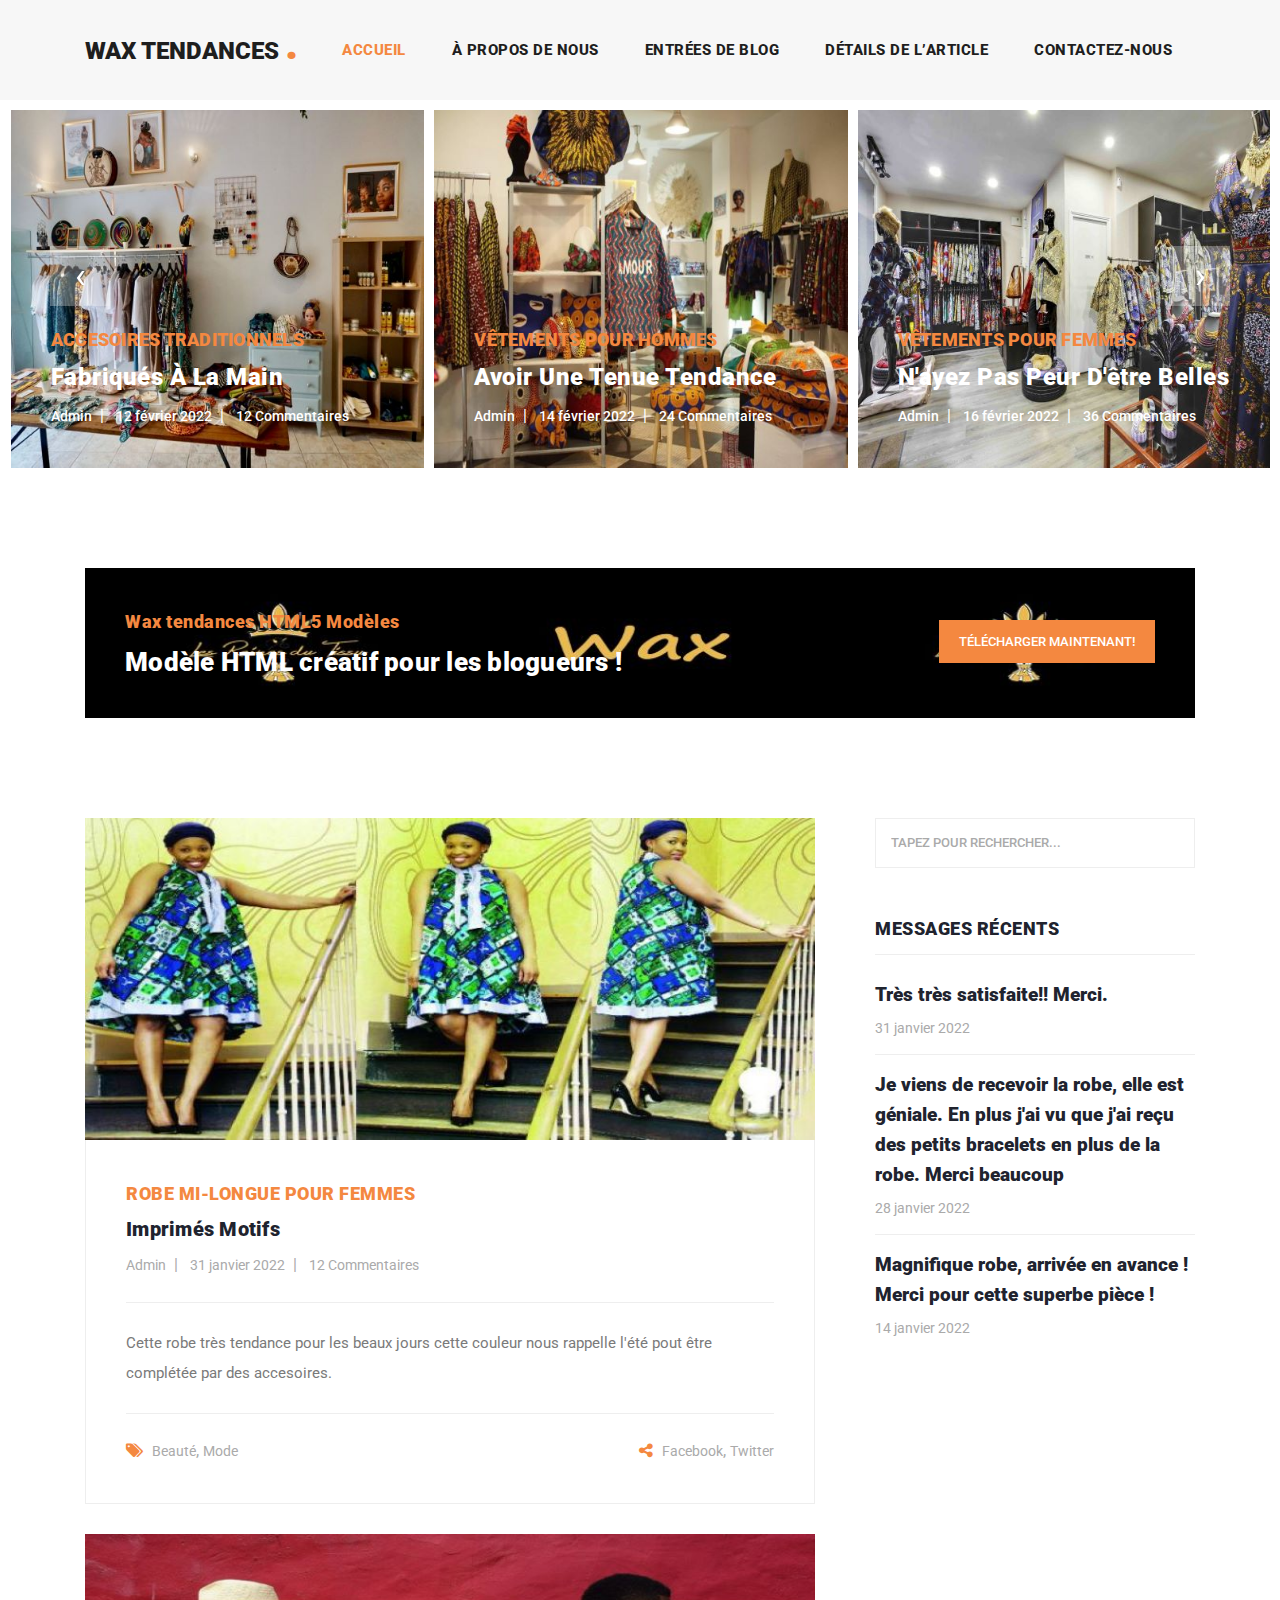
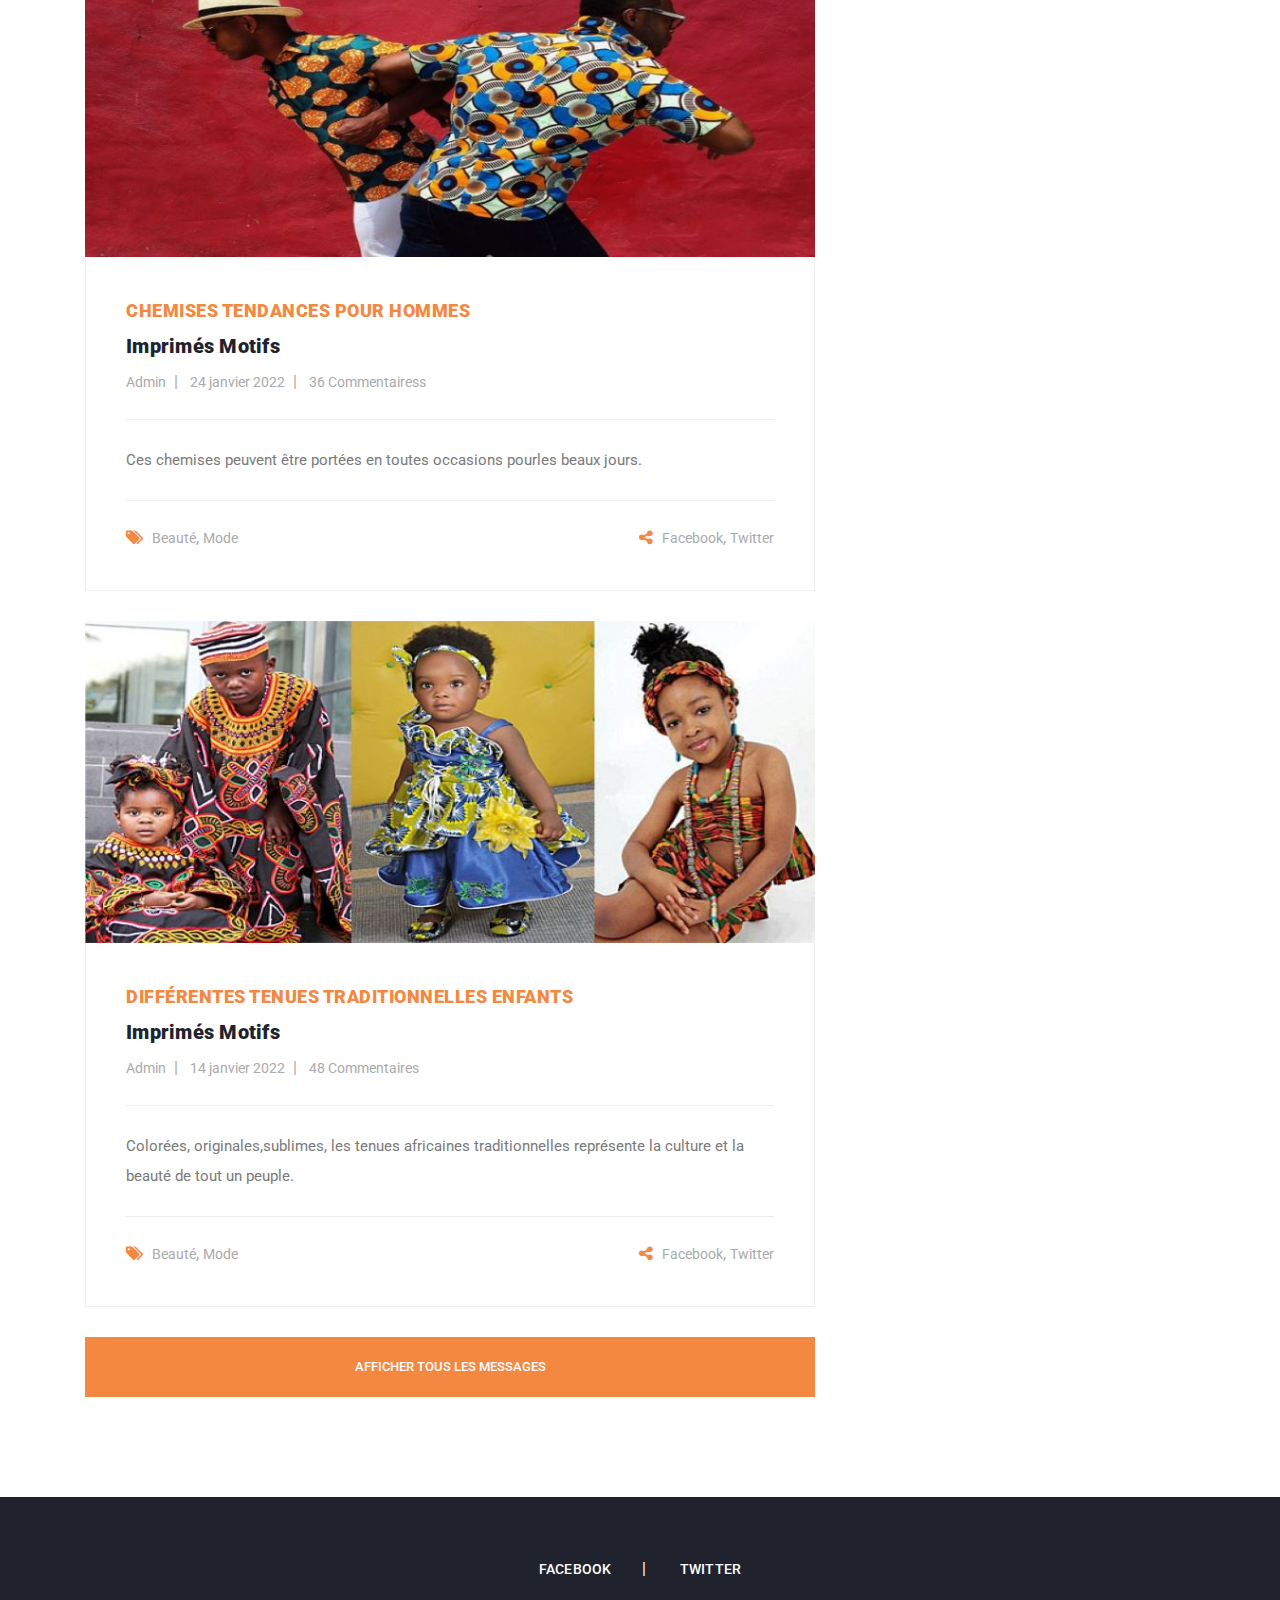
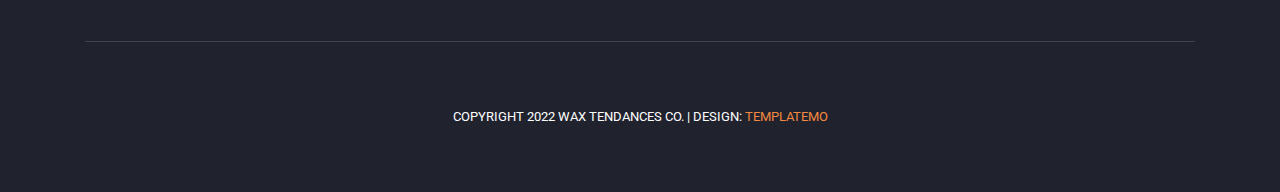
==== commit 4e0285f2: "modification du template initial" ====
--- a/index.html
+++ b/index.html
@@ -44,28 +44,28 @@
     <header class="">
       <nav class="navbar navbar-expand-lg">
         <div class="container">
-          <a class="navbar-brand" href="index.html"><h2>Stand Blog<em>.</em></h2></a>
+          <a class="navbar-brand" href="index.html"><h2>Wax tendances <em>.</em></h2></a>
           <button class="navbar-toggler" type="button" data-toggle="collapse" data-target="#navbarResponsive" aria-controls="navbarResponsive" aria-expanded="false" aria-label="Toggle navigation">
             <span class="navbar-toggler-icon"></span>
           </button>
           <div class="collapse navbar-collapse" id="navbarResponsive">
             <ul class="navbar-nav ml-auto">
               <li class="nav-item active">
-                <a class="nav-link" href="index.html">Home
+                <a class="nav-link" href="index.html">Accueil
                   <span class="sr-only">(current)</span>
                 </a>
               </li> 
               <li class="nav-item">
-                <a class="nav-link" href="about.html">About Us</a>
+                <a class="nav-link" href="about.html">À propos de nous</a>
               </li>
               <li class="nav-item">
-                <a class="nav-link" href="blog.html">Blog Entries</a>
+                <a class="nav-link" href="blog.html">Entrées de blog</a>
               </li>
               <li class="nav-item">
-                <a class="nav-link" href="post-details.html">Post Details</a>
+                <a class="nav-link" href="post-details.html">Détails de l’article</a>
               </li>
               <li class="nav-item">
-                <a class="nav-link" href="contact.html">Contact Us</a>
+                <a class="nav-link" href="contact.html">Contactez-nous</a>
               </li>
             </ul>
           </div>
@@ -83,13 +83,13 @@
             <div class="item-content">
               <div class="main-content">
                 <div class="meta-category">
-                  <span>Fashion</span>
-                </div>
-                <a href="post-details.html"><h4>Morbi dapibus condimentum</h4></a>
-                <ul class="post-info">
-                  <li><a href="#">Admin</a></li>
-                  <li><a href="#">May 12, 2020</a></li>
-                  <li><a href="#">12 Comments</a></li>
+                  <span>Accesoires traditionnels</span>
+                </div>
+                <a href="post-details.html"><h4>Fabriqués à la main</h4></a>
+                <ul class="post-info">
+                  <li><a href="#">Admin</a></li>
+                  <li><a href="#">12 février 2022</a></li>
+                  <li><a href="#">12 Commentaires</a></li>
                 </ul>
               </div>
             </div>
@@ -99,13 +99,13 @@
             <div class="item-content">
               <div class="main-content">
                 <div class="meta-category">
-                  <span>Nature</span>
-                </div>
-                <a href="post-details.html"><h4>Donec porttitor augue at velit</h4></a>
-                <ul class="post-info">
-                  <li><a href="#">Admin</a></li>
-                  <li><a href="#">May 14, 2020</a></li>
-                  <li><a href="#">24 Comments</a></li>
+                  <span>Vêtements pour hommes</span>
+                </div>
+                <a href="post-details.html"><h4>Avoir une tenue tendance</h4></a>
+                <ul class="post-info">
+                  <li><a href="#">Admin</a></li>
+                  <li><a href="#">14 février 2022</a></li>
+                  <li><a href="#">24 Commentaires</a></li>
                 </ul>
               </div>
             </div>
@@ -115,13 +115,13 @@
             <div class="item-content">
               <div class="main-content">
                 <div class="meta-category">
-                  <span>Lifestyle</span>
-                </div>
-                <a href="post-details.html"><h4>Best HTML Templates on TemplateMo</h4></a>
-                <ul class="post-info">
-                  <li><a href="#">Admin</a></li>
-                  <li><a href="#">May 16, 2020</a></li>
-                  <li><a href="#">36 Comments</a></li>
+                  <span>Vêtements pour femmes</span>
+                </div>
+                <a href="post-details.html"><h4>N'ayez pas peur d'être belles</h4></a>
+                <ul class="post-info">
+                  <li><a href="#">Admin</a></li>
+                  <li><a href="#">16 février 2022</a></li>
+                  <li><a href="#">36 Commentaires</a></li>
                 </ul>
               </div>
             </div>
@@ -131,13 +131,13 @@
             <div class="item-content">
               <div class="main-content">
                 <div class="meta-category">
-                  <span>Fashion</span>
-                </div>
-                <a href="post-details.html"><h4>Responsive and Mobile Ready Layouts</h4></a>
-                <ul class="post-info">
-                  <li><a href="#">Admin</a></li>
-                  <li><a href="#">May 18, 2020</a></li>
-                  <li><a href="#">48 Comments</a></li>
+                  <span>Sacs tendances en wax</span>
+                </div>
+                <a href="post-details.html"><h4>Coussus main</h4></a>
+                <ul class="post-info">
+                  <li><a href="#">Admin</a></li>
+                  <li><a href="#">18 février 2022</a></li>
+                  <li><a href="#">48 Commentaires</a></li>
                 </ul>
               </div>
             </div>
@@ -147,13 +147,13 @@
             <div class="item-content">
               <div class="main-content">
                 <div class="meta-category">
-                  <span>Nature</span>
-                </div>
-                <a href="post-details.html"><h4>Cras congue sed augue id ullamcorper</h4></a>
-                <ul class="post-info">
-                  <li><a href="#">Admin</a></li>
-                  <li><a href="#">May 24, 2020</a></li>
-                  <li><a href="#">64 Comments</a></li>
+                  <span>Bijoux en wax</span>
+                </div>
+                <a href="post-details.html"><h4>À porter avec élégance</h4></a>
+                <ul class="post-info">
+                  <li><a href="#">Admin</a></li>
+                  <li><a href="#">24 février 2022</a></li>
+                  <li><a href="#">64 Commentaires</a></li>
                 </ul>
               </div>
             </div>
@@ -163,13 +163,13 @@
             <div class="item-content">
               <div class="main-content">
                 <div class="meta-category">
-                  <span>Lifestyle</span>
-                </div>
-                <a href="post-details.html"><h4>Suspendisse nec aliquet ligula</h4></a>
-                <ul class="post-info">
-                  <li><a href="#">Admin</a></li>
-                  <li><a href="#">May 26, 2020</a></li>
-                  <li><a href="#">72 Comments</a></li>
+                  <span>Vêtements pour enfants</span>
+                </div>
+                <a href="post-details.html"><h4>Classe en tissu wax</h4></a>
+                <ul class="post-info">
+                  <li><a href="#">Admin</a></li>
+                  <li><a href="#">26 février 2022</a></li>
+                  <li><a href="#">72 Commentairess</a></li>
                 </ul>
               </div>
             </div>
@@ -186,12 +186,12 @@
             <div class="main-content">
               <div class="row">
                 <div class="col-lg-8">
-                  <span>Stand Blog HTML5 Template</span>
-                  <h4>Creative HTML Template For Bloggers!</h4>
+                  <span>Wax tendances HTML5 Modèles</span>
+                  <h4>Modèle HTML créatif pour les blogueurs !</h4>
                 </div>
                 <div class="col-lg-4">
                   <div class="main-button">
-                    <a rel="nofollow" href="https://templatemo.com/tm-551-stand-blog" target="_parent">Download Now!</a>
+                    <a rel="nofollow" href="https://templatemo.com/tm-551-stand-blog" target="_parent">Télécharger maintenant!</a>
                   </div>
                 </div>
               </div>
@@ -214,21 +214,21 @@
                       <img src="assets/images/blog01.jpg" alt="">
                     </div>
                     <div class="down-content">
-                      <span>Lifestyle</span>
-                      <a href="post-details.html"><h4>Best Template Website for HTML CSS</h4></a>
+                      <span>Robe mi-longue pour femmes</span>
+                      <a href="post-details.html"><h4>Imprimés motifs</h4></a>
                       <ul class="post-info">
                         <li><a href="#">Admin</a></li>
-                        <li><a href="#">May 31, 2020</a></li>
-                        <li><a href="#">12 Comments</a></li>
+                        <li><a href="#">31 janvier 2022</a></li>
+                        <li><a href="#">12 Commentaires</a></li>
                       </ul>
-                      <p>Stand Blog is a free HTML CSS template for your CMS theme. You can easily adapt or customize it for any kind of CMS or website builder. You are allowed to use it for your business. You are NOT allowed to re-distribute the template ZIP file on any template collection site for the download purpose. <a rel="nofollow" href="https://templatemo.com/contact" target="_parent">Contact TemplateMo</a> for more info. Thank you.</p>
+                      <p>Cette robe très tendance pour les beaux jours cette couleur nous rappelle l'été pout être complétée par des accesoires.</p>
                       <div class="post-options">
                         <div class="row">
                           <div class="col-6">
                             <ul class="post-tags">
                               <li><i class="fa fa-tags"></i></li>
-                              <li><a href="#">Beauty</a>,</li>
-                              <li><a href="#">Nature</a></li>
+                              <li><a href="#">Beauté</a>,</li>
+                              <li><a href="#">Mode</a></li>
                             </ul>
                           </div>
                           <div class="col-6">
@@ -249,21 +249,21 @@
                       <img src="assets/images/blog02.jpg" alt="">
                     </div>
                     <div class="down-content">
-                      <span>Healthy</span>
-                      <a href="post-details.html"><h4>Etiam id diam vitae lorem dictum</h4></a>
+                      <span>Chemises tendances pour hommes</span>
+                      <a href="post-details.html"><h4>Imprimés motifs</h4></a>
                       <ul class="post-info">
                         <li><a href="#">Admin</a></li>
-                        <li><a href="#">May 24, 2020</a></li>
-                        <li><a href="#">36 Comments</a></li>
+                        <li><a href="#">24 janvier 2022</a></li>
+                        <li><a href="#">36 Commentairess</a></li>
                       </ul>
-                      <p>You can support us by contributing a little via PayPal. Please contact <a rel="nofollow" href="https://templatemo.com/contact" target="_parent">TemplateMo</a> via Live Chat or Email. If you have any question or feedback about this template, feel free to talk to us. Also, you may check other CSS templates such as <a rel="nofollow" href="https://templatemo.com/tag/multi-page" target="_parent">multi-page</a>, <a rel="nofollow" href="https://templatemo.com/tag/resume" target="_parent">resume</a>, <a rel="nofollow" href="https://templatemo.com/tag/video" target="_parent">video</a>, etc.</p>
+                      <p>Ces chemises peuvent être portées en toutes occasions pourles beaux jours. </p>
                       <div class="post-options">
                         <div class="row">
                           <div class="col-6">
                             <ul class="post-tags">
                               <li><i class="fa fa-tags"></i></li>
-                              <li><a href="#">Best Templates</a>,</li>
-                              <li><a href="#">TemplateMo</a></li>
+                              <li><a href="#">Beauté</a>,</li>
+                              <li><a href="#">Mode</a></li>
                             </ul>
                           </div>
                           <div class="col-6">
@@ -281,24 +281,24 @@
                 <div class="col-lg-12">
                   <div class="blog-post">
                     <div class="blog-thumb">
-                      <img src="assets/images/blog03.jpeg" alt="">
+                      <img src="assets/images/blog03.jpg" alt="">
                     </div>
                     <div class="down-content">
-                      <span>Fashion</span>
-                      <a href="post-details.html"><h4>Donec tincidunt leo nec magna</h4></a>
+                      <span>Différentes tenues traditionnelles enfants</span>
+                      <a href="post-details.html"><h4>Imprimés motifs</h4></a>
                       <ul class="post-info">
                         <li><a href="#">Admin</a></li>
-                        <li><a href="#">May 14, 2020</a></li>
-                        <li><a href="#">48 Comments</a></li>
+                        <li><a href="#">14 janvier 2022</a></li>
+                        <li><a href="#">48 Commentaires</a></li>
                       </ul>
-                      <p>Nullam at quam ut lacus aliquam tempor vel sed ipsum. Donec pellentesque tincidunt imperdiet. Mauris sit amet justo vulputate, cursus massa congue, vestibulum odio. Aenean elit nunc, gravida in erat sit amet, feugiat viverra leo. Phasellus interdum, diam commodo egestas rhoncus, turpis nisi consectetur nibh, in vehicula eros orci vel neque.</p>
+                      <p>Colorées, originales,sublimes, les tenues africaines traditionnelles représente la culture et la beauté de tout un peuple.</p>
                       <div class="post-options">
                         <div class="row">
                           <div class="col-6">
                             <ul class="post-tags">
                               <li><i class="fa fa-tags"></i></li>
-                              <li><a href="#">HTML CSS</a>,</li>
-                              <li><a href="#">Photoshop</a></li>
+                              <li><a href="#">Beauté</a>,</li>
+                              <li><a href="#">Mode</a></li>
                             </ul>
                           </div>
                           <div class="col-6">
@@ -315,7 +315,7 @@
                 </div>
                 <div class="col-lg-12">
                   <div class="main-button">
-                    <a href="blog.html">View All Posts</a>
+                    <a href="blog.html">Afficher tous les messages</a>
                   </div>
                 </div>
               </div>
@@ -327,73 +327,35 @@
                 <div class="col-lg-12">
                   <div class="sidebar-item search">
                     <form id="search_form" name="gs" method="GET" action="#">
-                      <input type="text" name="q" class="searchText" placeholder="type to search..." autocomplete="on">
+                      <input type="text" name="q" class="searchText" placeholder="tapez pour rechercher..." autocomplete="on">
                     </form>
                   </div>
                 </div>
                 <div class="col-lg-12">
                   <div class="sidebar-item recent-posts">
                     <div class="sidebar-heading">
-                      <h2>Recent Posts</h2>
+                      <h2>Messages récents</h2>
                     </div>
                     <div class="content">
                       <ul>
                         <li><a href="post-details.html">
-                          <h5>Vestibulum id turpis porttitor sapien facilisis scelerisque</h5>
-                          <span>May 31, 2020</span>
+                          <h5>Très très satisfaite!! Merci.</h5>
+                          <span>31 janvier 2022</span>
                         </a></li>
                         <li><a href="post-details.html">
-                          <h5>Suspendisse et metus nec libero ultrices varius eget in risus</h5>
-                          <span>May 28, 2020</span>
+                          <h5>Je viens de recevoir la robe, elle est géniale.
+                            En plus j'ai vu que j'ai reçu des petits bracelets en plus de la robe.
+                            Merci beaucoup</h5>
+                          <span>28 janvier 2022</span>
                         </a></li>
                         <li><a href="post-details.html">
-                          <h5>Swag hella echo park leggings, shaman cornhole ethical coloring</h5>
-                          <span>May 14, 2020</span>
+                          <h5>Magnifique robe, arrivée en avance ! Merci pour cette superbe pièce !</h5>
+                          <span>14 janvier 2022</span>
                         </a></li>
                       </ul>
                     </div>
                   </div>
                 </div>
-                <div class="col-lg-12">
-                  <div class="sidebar-item categories">
-                    <div class="sidebar-heading">
-                      <h2>Categories</h2>
-                    </div>
-                    <div class="content">
-                      <ul>
-                        <li><a href="#">- Nature Lifestyle</a></li>
-                        <li><a href="#">- Awesome Layouts</a></li>
-                        <li><a href="#">- Creative Ideas</a></li>
-                        <li><a href="#">- Responsive Templates</a></li>
-                        <li><a href="#">- HTML5 / CSS3 Templates</a></li>
-                        <li><a href="#">- Creative &amp; Unique</a></li>
-                      </ul>
-                    </div>
-                  </div>
-                </div>
-                <div class="col-lg-12">
-                  <div class="sidebar-item tags">
-                    <div class="sidebar-heading">
-                      <h2>Tag Clouds</h2>
-                    </div>
-                    <div class="content">
-                      <ul>
-                        <li><a href="#">Lifestyle</a></li>
-                        <li><a href="#">Creative</a></li>
-                        <li><a href="#">HTML5</a></li>
-                        <li><a href="#">Inspiration</a></li>
-                        <li><a href="#">Motivation</a></li>
-                        <li><a href="#">PSD</a></li>
-                        <li><a href="#">Responsive</a></li>
-                      </ul>
-                    </div>
-                  </div>
-                </div>
-              </div>
-            </div>
-          </div>
-        </div>
-      </div>
     </section>
 
     
@@ -404,14 +366,11 @@
             <ul class="social-icons">
               <li><a href="#">Facebook</a></li>
               <li><a href="#">Twitter</a></li>
-              <li><a href="#">Behance</a></li>
-              <li><a href="#">Linkedin</a></li>
-              <li><a href="#">Dribbble</a></li>
-            </ul>
+              </ul>
           </div>
           <div class="col-lg-12">
             <div class="copyright-text">
-              <p>Copyright 2020 Stand Blog Co.
+              <p>Copyright 2022 Wax tendances Co.
                     
                  | Design: <a rel="nofollow" href="https://templatemo.com" target="_parent">TemplateMo</a></p>
             </div>
--- a/assets/css/templatemo-stand-blog.css
+++ b/assets/css/templatemo-stand-blog.css
@@ -59,7 +59,7 @@
 	background-position: center center;
 	background-repeat: no-repeat;
 	background-size: cover;
-	background-image: url(../images/heading.jpeg);
+	background-image: url(../images/heading.jpg);
 }
 
 .page-heading .text-content h4 {
@@ -366,7 +366,7 @@
 
 .call-to-action .main-content {
 	padding: 40px;
-	background-image: url(../images/cta.png);
+	background-image: url(../images/cta.jpg);
 	background-position: center center;
 	background-repeat: no-repeat;
 	background-size: cover;
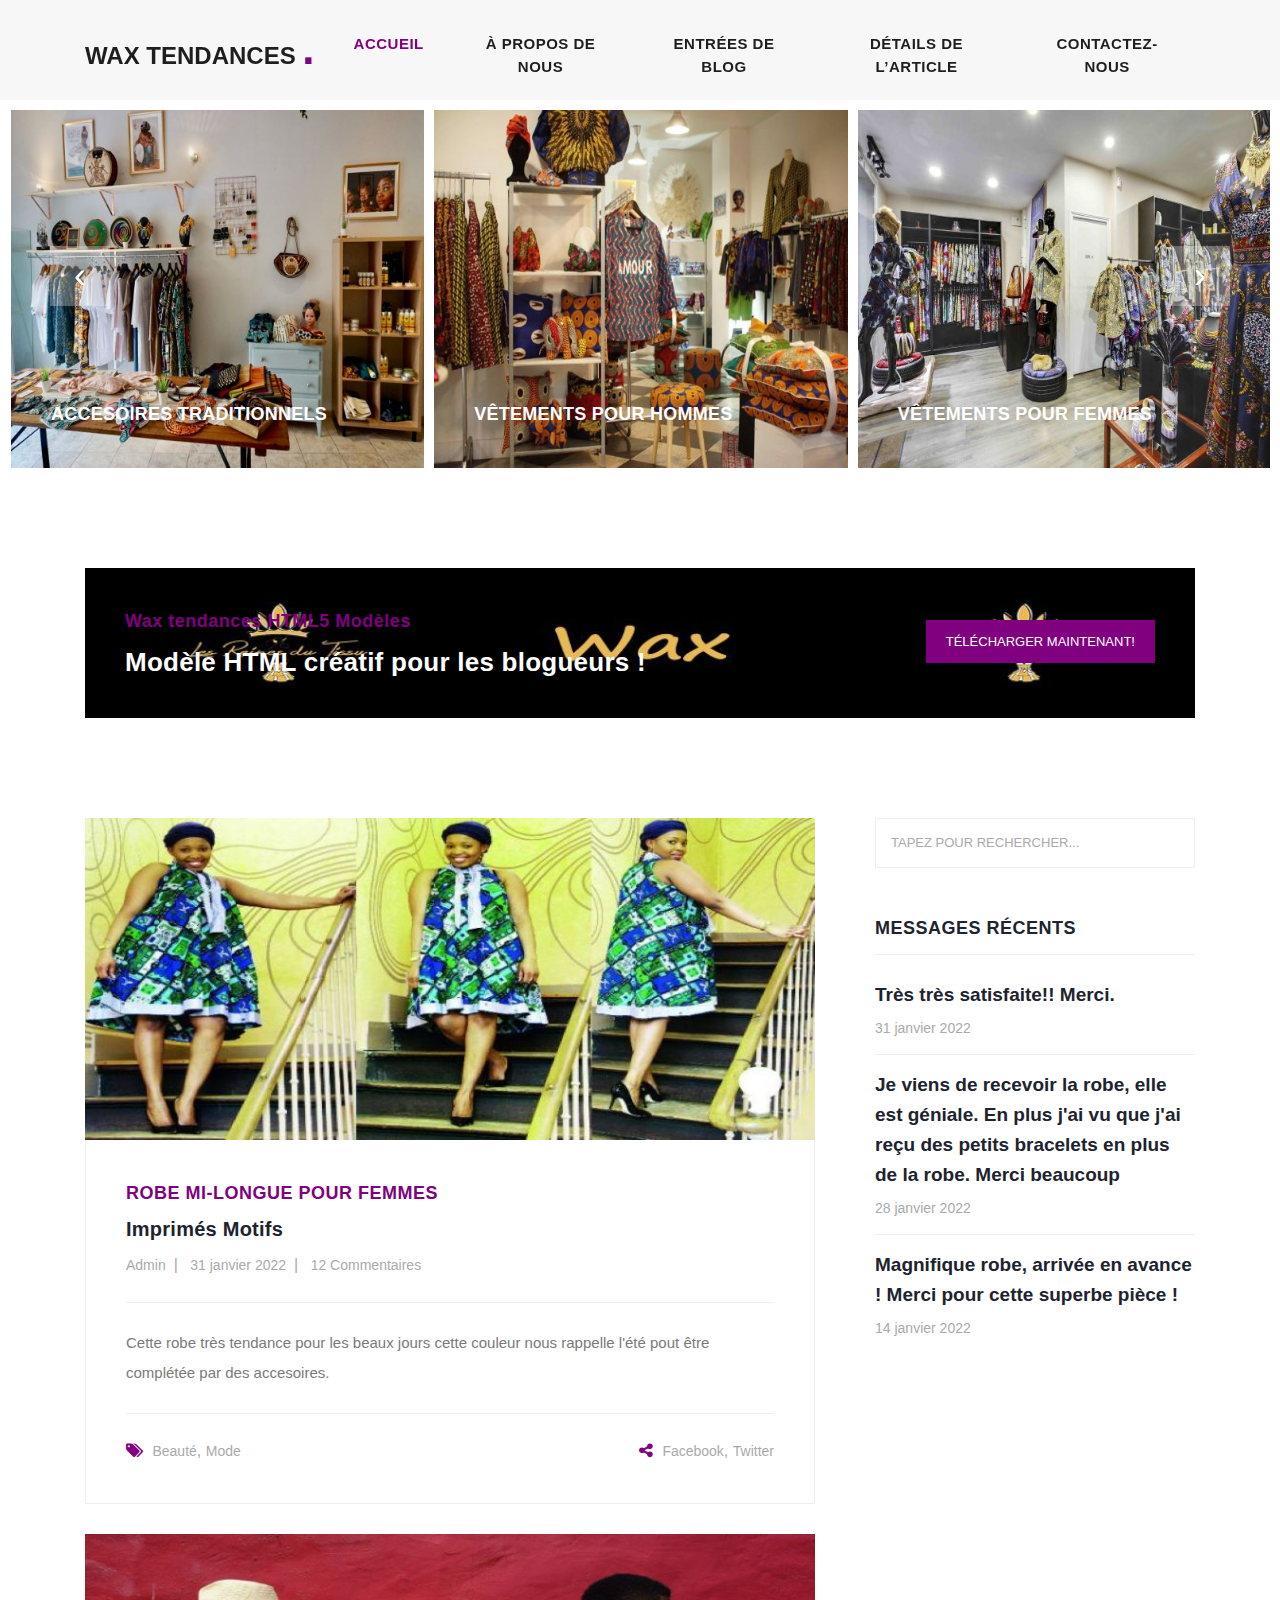
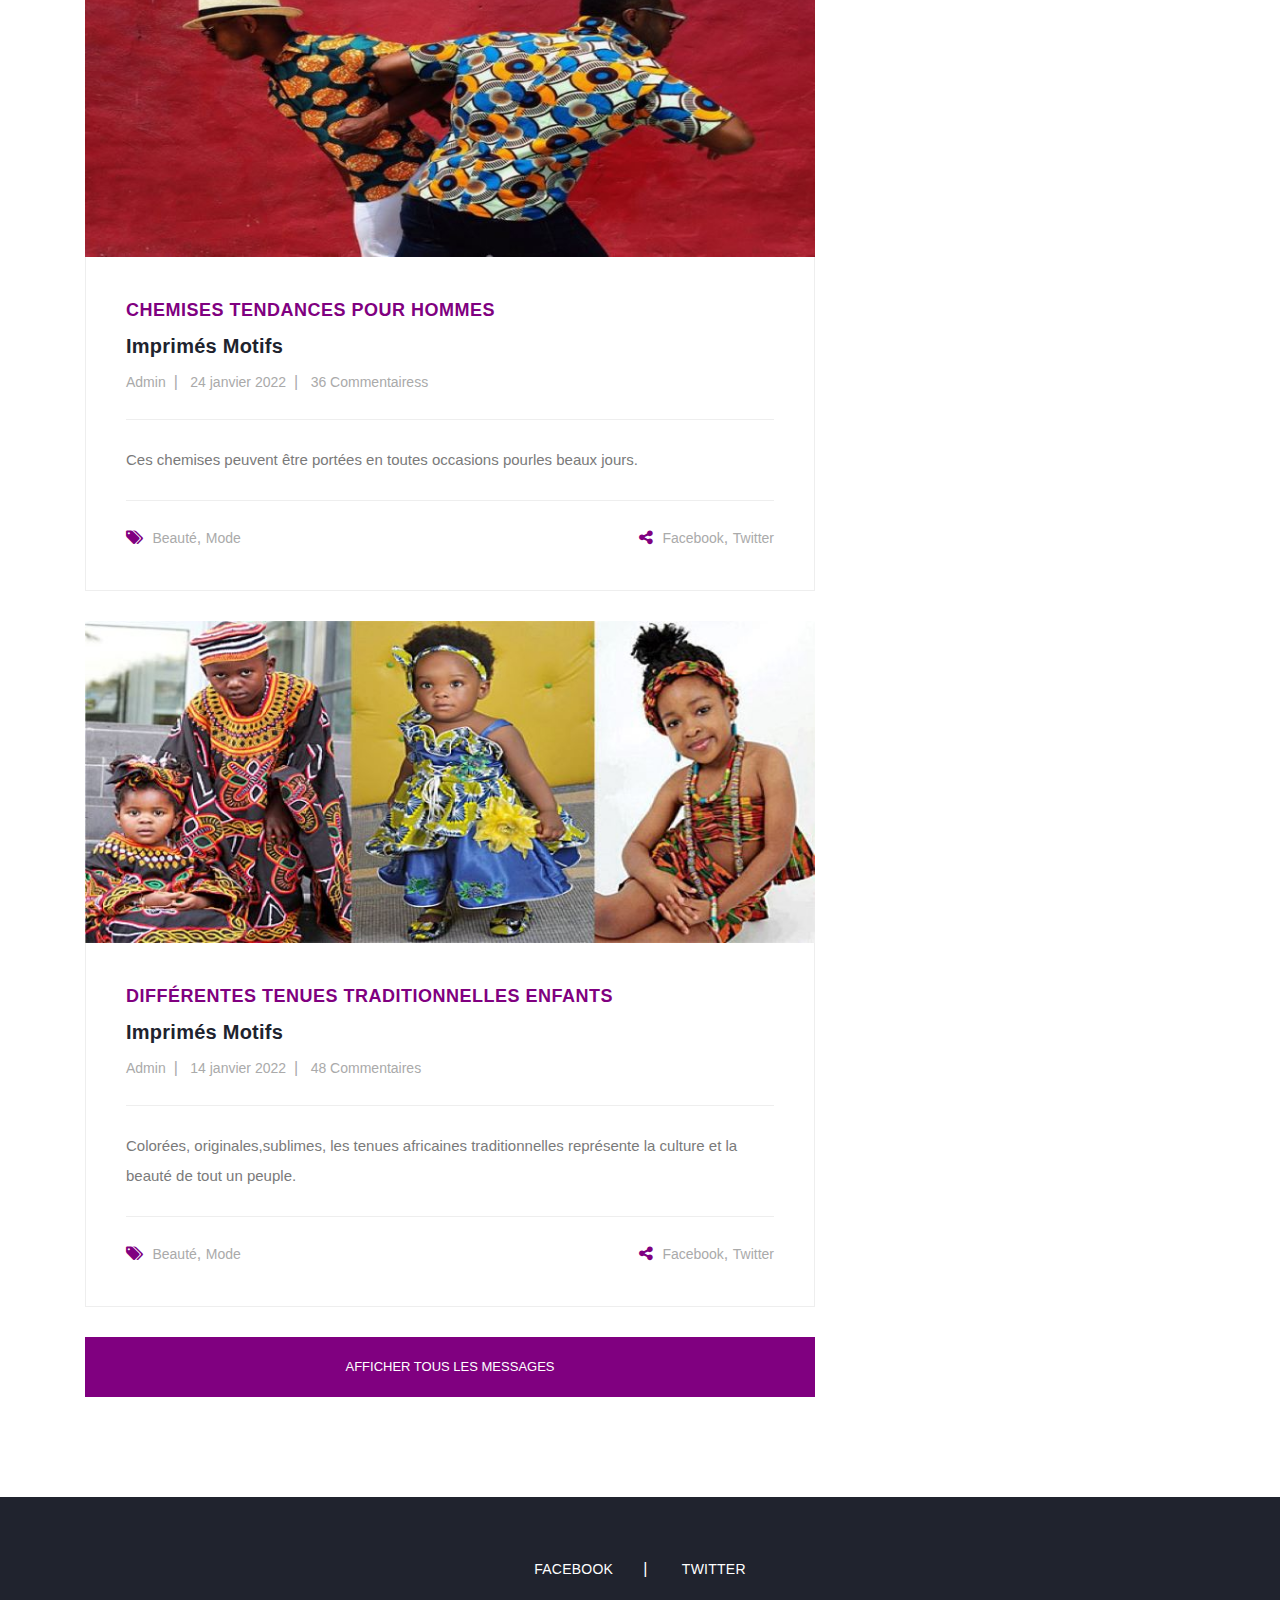
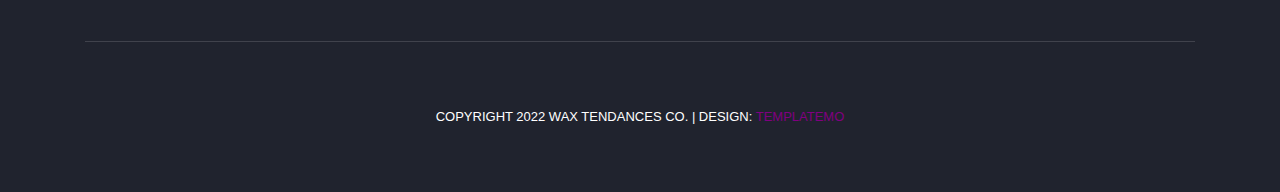
==== commit 0fa7cb8e: "nouveau template" ====
--- a/index.html
+++ b/index.html
@@ -8,8 +8,8 @@
     <meta name="description" content="">
     <meta name="author" content="TemplateMo">
     <link href="https://fonts.googleapis.com/css?family=Roboto:100,100i,300,300i,400,400i,500,500i,700,700i,900,900i&display=swap" rel="stylesheet">
-
-    <title>Vetement-zone</title>
+    <link icon="stylesheet" href="">
+    <title>Wax tendances - Accueil </title>
 
     <!-- Bootstrap core CSS -->
     <link href="vendor/bootstrap/css/bootstrap.min.css" rel="stylesheet">
@@ -85,12 +85,6 @@
                 <div class="meta-category">
                   <span>Accesoires traditionnels</span>
                 </div>
-                <a href="post-details.html"><h4>Fabriqués à la main</h4></a>
-                <ul class="post-info">
-                  <li><a href="#">Admin</a></li>
-                  <li><a href="#">12 février 2022</a></li>
-                  <li><a href="#">12 Commentaires</a></li>
-                </ul>
               </div>
             </div>
           </div>
@@ -101,12 +95,6 @@
                 <div class="meta-category">
                   <span>Vêtements pour hommes</span>
                 </div>
-                <a href="post-details.html"><h4>Avoir une tenue tendance</h4></a>
-                <ul class="post-info">
-                  <li><a href="#">Admin</a></li>
-                  <li><a href="#">14 février 2022</a></li>
-                  <li><a href="#">24 Commentaires</a></li>
-                </ul>
               </div>
             </div>
           </div>
@@ -117,12 +105,6 @@
                 <div class="meta-category">
                   <span>Vêtements pour femmes</span>
                 </div>
-                <a href="post-details.html"><h4>N'ayez pas peur d'être belles</h4></a>
-                <ul class="post-info">
-                  <li><a href="#">Admin</a></li>
-                  <li><a href="#">16 février 2022</a></li>
-                  <li><a href="#">36 Commentaires</a></li>
-                </ul>
               </div>
             </div>
           </div>
@@ -133,12 +115,6 @@
                 <div class="meta-category">
                   <span>Sacs tendances en wax</span>
                 </div>
-                <a href="post-details.html"><h4>Coussus main</h4></a>
-                <ul class="post-info">
-                  <li><a href="#">Admin</a></li>
-                  <li><a href="#">18 février 2022</a></li>
-                  <li><a href="#">48 Commentaires</a></li>
-                </ul>
               </div>
             </div>
           </div>
@@ -149,12 +125,6 @@
                 <div class="meta-category">
                   <span>Bijoux en wax</span>
                 </div>
-                <a href="post-details.html"><h4>À porter avec élégance</h4></a>
-                <ul class="post-info">
-                  <li><a href="#">Admin</a></li>
-                  <li><a href="#">24 février 2022</a></li>
-                  <li><a href="#">64 Commentaires</a></li>
-                </ul>
               </div>
             </div>
           </div>
@@ -165,12 +135,6 @@
                 <div class="meta-category">
                   <span>Vêtements pour enfants</span>
                 </div>
-                <a href="post-details.html"><h4>Classe en tissu wax</h4></a>
-                <ul class="post-info">
-                  <li><a href="#">Admin</a></li>
-                  <li><a href="#">26 février 2022</a></li>
-                  <li><a href="#">72 Commentairess</a></li>
-                </ul>
               </div>
             </div>
           </div>
--- a/assets/css/templatemo-stand-blog.css
+++ b/assets/css/templatemo-stand-blog.css
@@ -7,7 +7,7 @@
 */
 
 body {
-  font-family: 'Roboto', sans-serif;
+  font-family: Verdana, Geneva, Tahoma, sans-serif;
   overflow-x: hidden;
   text-rendering: optimizeLegibility;
   -webkit-font-smoothing: antialiased;
@@ -35,7 +35,7 @@
 
 .main-button a {
 	display: inline-block;
-	background-color: #f48840;
+	background-color: purple;
 	color: #fff;
 	font-size: 13px;
 	font-weight: 500;
@@ -45,7 +45,7 @@
 }
 
 .main-button a:hover {
-	background-color: #fb9857;
+	background-color: plum;
 }
 
 .heading-page {
@@ -63,7 +63,7 @@
 }
 
 .page-heading .text-content h4 {
-	color: #f48840;
+	color: purple;
 	font-size: 18px;
 	text-transform: uppercase;
 	font-weight: 900;
@@ -81,7 +81,7 @@
 
 #preloader {
   overflow: hidden;
-  background: #f48840;
+  background: purple;
   left: 0;
   right: 0;
   top: 0;
@@ -194,7 +194,7 @@
 .background-header .navbar-nav .nav-link.active,
 .background-header .navbar-nav .nav-link.show,
 .background-header .navbar-nav .show>.nav-link {
-	color: #f48840!important;
+	color: purple!important;
 }
 .navbar .navbar-brand {
 	float: 	left;
@@ -214,7 +214,7 @@
 .navbar .navbar-brand h2 em {
 	font-size: 44px;
 	font-style: normal;
-	color: #f48840;
+	color:purple;
 }
 #navbarResponsive {
 	z-index: 999;
@@ -239,14 +239,14 @@
 .navbar .navbar-nav .nav-link.active,
 .navbar .navbar-nav .nav-link.show,
 .navbar .navbar-nav .show>.nav-link {
-	color: #f48840;
+	color:purple;
 }
 .navbar .navbar-toggler-icon {
 	background-image: none;
 }
 .navbar .navbar-toggler {
 	border-color: #fff;
-	background-color: #f48840;	
+	background-color: purple;	
 	height: 46px;
 	outline: none;
 	border-radius: 0px;
@@ -284,11 +284,15 @@
 }
 
 .owl-banner .item .item-content .meta-category span {
-	color: #f48840;
+	color: white;
 	font-size: 18px;
 	text-transform: uppercase;
 	font-weight: 900;
 	letter-spacing: 0.25px;
+}
+
+.owl-banner .item .item-content .meta-category span:hover{
+	color: purple;
 }
 
 .owl-banner .item .item-content h4 {
@@ -323,7 +327,7 @@
 }
 
 .owl-banner .item .item-content ul li a:hover {
-	color: #f48840;
+	color: purple;
 }
 
 .owl-banner .owl-nav {
@@ -373,7 +377,7 @@
 }
 
 .call-to-action .main-content span {
-	color: #f48840;
+	color: purple;
 	font-size: 18px;
 	font-weight: 900;
 	letter-spacing: 0.5px;
@@ -422,7 +426,7 @@
 	text-transform: uppercase;
 	letter-spacing: 0.5px;
 	font-weight: 900;
-	color: #f48840;
+	color: purple;
 }
 
 .blog-posts .down-content h4 {
@@ -470,7 +474,7 @@
 }
 
 .blog-posts .down-content ul.post-info li a:hover {
-	color: #f48840;
+	color: purple;
 }
 
 .blog-posts .down-content p {
@@ -491,7 +495,7 @@
 
 .blog-posts .down-content ul.post-tags li:first-child i,
 .blog-posts .down-content ul.post-share li:first-child i {
-	color: #f48840;
+	color: purple;
 	margin-right: 5px;
 }
 
@@ -510,7 +514,7 @@
 
 .blog-posts .down-content ul.post-tags li a:hover,
 .blog-posts .down-content ul.post-share li a:hover {
-	color: #f48840;
+	color: purple;
 }
 
 .blog-posts .main-button a {
@@ -544,13 +548,13 @@
 }
 
 ul.page-numbers li.active a {
-	background-color: #f48840;
-	border-color: #f48840;
+	background-color:purple;
+	border-color: purple;
 	color: #fff;
 }
 
 ul.page-numbers li a:hover {
-	color: #f48840;
+	color: plum;
 }
 
 .blog-posts .sidebar-heading h2 {
@@ -655,7 +659,7 @@
 
 .blog-posts .submit-comment button {
 	display: inline-block;
-	background-color: #f48840;
+	background-color: purple;
 	color: #fff;
 	font-size: 13px;
 	font-weight: 500;
@@ -667,7 +671,7 @@
 }
 
 .blog-posts .submit-comment button:hover {
-	background-color: #fb9857;
+	background-color: plum;
 }
 
 /* Sidebar */
@@ -732,7 +736,7 @@
 }
 
 .sidebar .recent-posts ul li h5:hover {
-	color: #f48840;
+	color:purple;
 }
 
 .sidebar .recent-posts ul li span {
@@ -831,7 +835,7 @@
 }
 
 footer ul.social-icons li a:hover {
-	color: #f48840;
+	color: purple;
 }
 
 footer p {
@@ -841,11 +845,11 @@
 }
 
 footer p a {
-	color: #f48840;
+	color: purple;
 }
 
 footer p a:hover {
-	color: #f48840;
+	color: plum;
 }
 
 
@@ -904,7 +908,7 @@
 
 .contact-us .contact-form button {
 	display: inline-block;
-	background-color: #f48840;
+	background-color: purple;
 	color: #fff;
 	font-size: 13px;
 	font-weight: 500;
@@ -916,7 +920,7 @@
 }
 
 .contact-us .contact-form button:hover {
-	background-color: #fb9857;
+	background-color: plum;
 }
 
 .contact-us .contact-information {
@@ -986,7 +990,7 @@
 }
 
 .about-us ul li a:hover {
-	background-color: #f48840;
+	background-color: purple;
 }
 
 
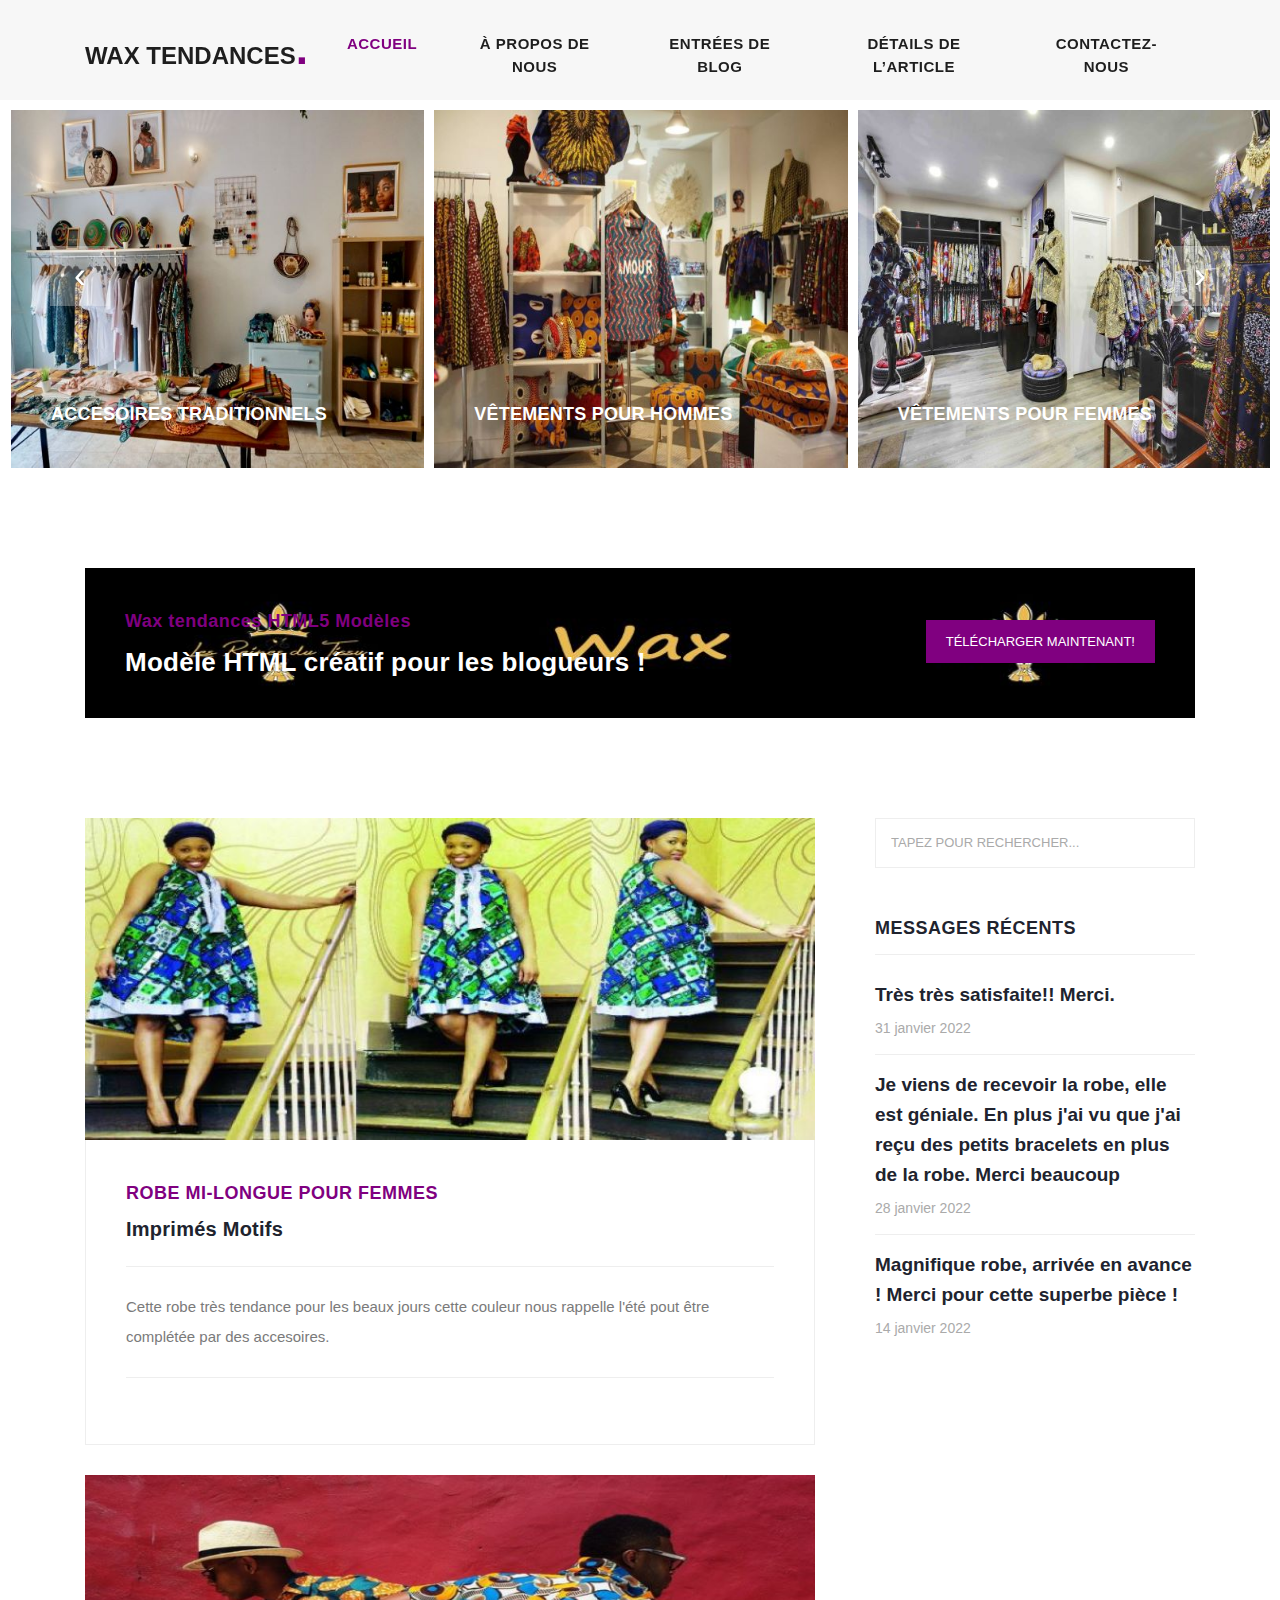
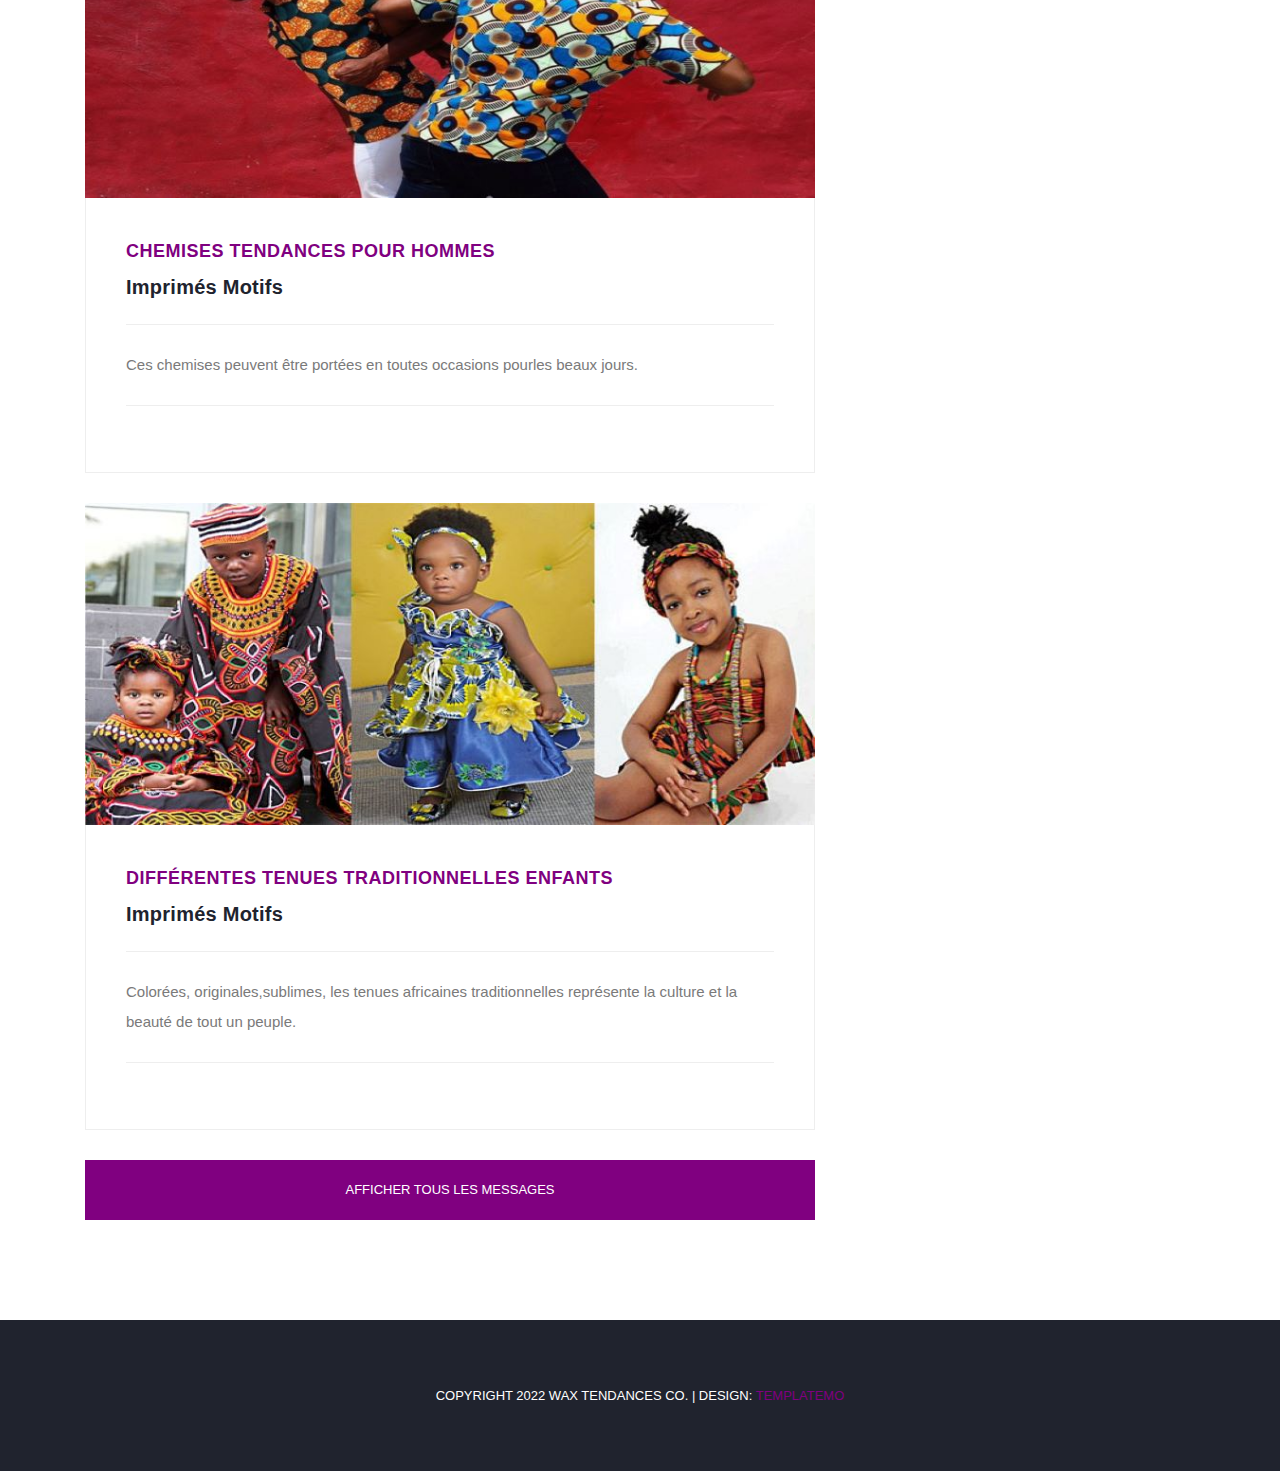
==== commit 46a5fc4a: "deuxieme template" ====
--- a/index.html
+++ b/index.html
@@ -5,11 +5,11 @@
 
     <meta charset="utf-8">
     <meta name="viewport" content="width=device-width, initial-scale=1, shrink-to-fit=no">
-    <meta name="description" content="">
-    <meta name="author" content="TemplateMo">
+    <meta name="description" content="Bienvenue sur Wax tendances. Un blog dédié au tissu Wax">
+    <meta name="author" content="Vetements-zone">
     <link href="https://fonts.googleapis.com/css?family=Roboto:100,100i,300,300i,400,400i,500,500i,700,700i,900,900i&display=swap" rel="stylesheet">
-    <link icon="stylesheet" href="">
-    <title>Wax tendances - Accueil </title>
+  <link rel="icon" href="images/Logo.png">
+    <title>Wax tendances - Accueil</title>
 
     <!-- Bootstrap core CSS -->
     <link href="vendor/bootstrap/css/bootstrap.min.css" rel="stylesheet">
@@ -44,7 +44,7 @@
     <header class="">
       <nav class="navbar navbar-expand-lg">
         <div class="container">
-          <a class="navbar-brand" href="index.html"><h2>Wax tendances <em>.</em></h2></a>
+          <a class="navbar-brand" href="index.html"><h2>Wax tendances<em>.</em></h2></a>
           <button class="navbar-toggler" type="button" data-toggle="collapse" data-target="#navbarResponsive" aria-controls="navbarResponsive" aria-expanded="false" aria-label="Toggle navigation">
             <span class="navbar-toggler-icon"></span>
           </button>
@@ -180,27 +180,12 @@
                     <div class="down-content">
                       <span>Robe mi-longue pour femmes</span>
                       <a href="post-details.html"><h4>Imprimés motifs</h4></a>
-                      <ul class="post-info">
-                        <li><a href="#">Admin</a></li>
-                        <li><a href="#">31 janvier 2022</a></li>
-                        <li><a href="#">12 Commentaires</a></li>
-                      </ul>
                       <p>Cette robe très tendance pour les beaux jours cette couleur nous rappelle l'été pout être complétée par des accesoires.</p>
                       <div class="post-options">
                         <div class="row">
                           <div class="col-6">
-                            <ul class="post-tags">
-                              <li><i class="fa fa-tags"></i></li>
-                              <li><a href="#">Beauté</a>,</li>
-                              <li><a href="#">Mode</a></li>
-                            </ul>
-                          </div>
-                          <div class="col-6">
-                            <ul class="post-share">
-                              <li><i class="fa fa-share-alt"></i></li>
-                              <li><a href="#">Facebook</a>,</li>
-                              <li><a href="#"> Twitter</a></li>
-                            </ul>
+                          </div>
+                          <div class="col-6">
                           </div>
                         </div>
                       </div>
@@ -215,26 +200,12 @@
                     <div class="down-content">
                       <span>Chemises tendances pour hommes</span>
                       <a href="post-details.html"><h4>Imprimés motifs</h4></a>
-                      <ul class="post-info">
-                        <li><a href="#">Admin</a></li>
-                        <li><a href="#">24 janvier 2022</a></li>
-                        <li><a href="#">36 Commentairess</a></li>
-                      </ul>
                       <p>Ces chemises peuvent être portées en toutes occasions pourles beaux jours. </p>
                       <div class="post-options">
                         <div class="row">
                           <div class="col-6">
-                            <ul class="post-tags">
-                              <li><i class="fa fa-tags"></i></li>
-                              <li><a href="#">Beauté</a>,</li>
-                              <li><a href="#">Mode</a></li>
-                            </ul>
-                          </div>
-                          <div class="col-6">
-                            <ul class="post-share">
-                              <li><i class="fa fa-share-alt"></i></li>
-                              <li><a href="#">Facebook</a>,</li>
-                              <li><a href="#">Twitter</a></li>
+                          </div>
+                          <div class="col-6">
                             </ul>
                           </div>
                         </div>
@@ -251,26 +222,12 @@
                       <span>Différentes tenues traditionnelles enfants</span>
                       <a href="post-details.html"><h4>Imprimés motifs</h4></a>
                       <ul class="post-info">
-                        <li><a href="#">Admin</a></li>
-                        <li><a href="#">14 janvier 2022</a></li>
-                        <li><a href="#">48 Commentaires</a></li>
-                      </ul>
                       <p>Colorées, originales,sublimes, les tenues africaines traditionnelles représente la culture et la beauté de tout un peuple.</p>
                       <div class="post-options">
                         <div class="row">
                           <div class="col-6">
-                            <ul class="post-tags">
-                              <li><i class="fa fa-tags"></i></li>
-                              <li><a href="#">Beauté</a>,</li>
-                              <li><a href="#">Mode</a></li>
-                            </ul>
-                          </div>
-                          <div class="col-6">
-                            <ul class="post-share">
-                              <li><i class="fa fa-share-alt"></i></li>
-                              <li><a href="#">Facebook</a>,</li>
-                              <li><a href="#">Twitter</a></li>
-                            </ul>
+                          </div>
+                          <div class="col-6">
                           </div>
                         </div>
                       </div>
@@ -302,17 +259,17 @@
                     </div>
                     <div class="content">
                       <ul>
-                        <li><a href="post-details.html">
+                        <li><a href="post-details.html2">
                           <h5>Très très satisfaite!! Merci.</h5>
                           <span>31 janvier 2022</span>
                         </a></li>
-                        <li><a href="post-details.html">
+                        <li><a href="post-details.html2">
                           <h5>Je viens de recevoir la robe, elle est géniale.
                             En plus j'ai vu que j'ai reçu des petits bracelets en plus de la robe.
                             Merci beaucoup</h5>
                           <span>28 janvier 2022</span>
                         </a></li>
-                        <li><a href="post-details.html">
+                        <li><a href="post-details.html2">
                           <h5>Magnifique robe, arrivée en avance ! Merci pour cette superbe pièce !</h5>
                           <span>14 janvier 2022</span>
                         </a></li>
@@ -327,10 +284,6 @@
       <div class="container">
         <div class="row">
           <div class="col-lg-12">
-            <ul class="social-icons">
-              <li><a href="#">Facebook</a></li>
-              <li><a href="#">Twitter</a></li>
-              </ul>
           </div>
           <div class="col-lg-12">
             <div class="copyright-text">
--- a/assets/css/templatemo-stand-blog.css
+++ b/assets/css/templatemo-stand-blog.css
@@ -157,7 +157,10 @@
     opacity: 0;
   }
 }
-
+::selection{
+	background-color: orchid;
+	color: #fff;
+}
 
 /* Header Style */
 header {
@@ -1059,7 +1062,7 @@
 	.navbar .navbar-nav .nav-link.active,
 	.navbar .navbar-nav .nav-link.show,
 	.navbar .navbar-nav .show>.nav-link {
-		color: #f48840!important;
+		color: purple!important;
 		border-bottom: none!important;
 		padding-bottom: 15px;
 	}
